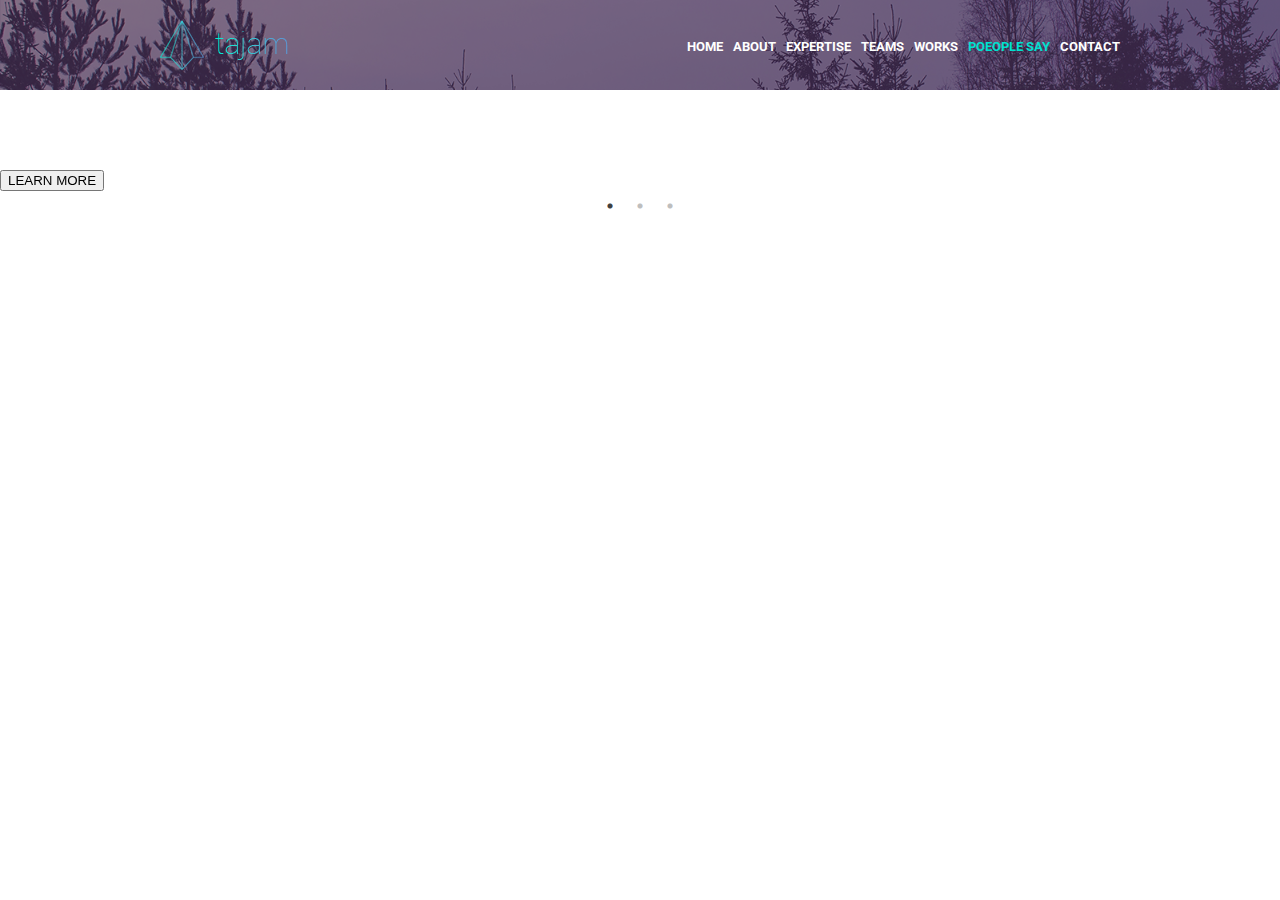
==== index.html @ 7b4bd331 "add stule for navigation" ====
<!DOCTYPE html>
<html lang="en">
<head>
    <meta charset="UTF-8">
    <title>Tajam</title>

    <link rel="stylesheet" href="slick/slick-theme.css">
    <link rel="stylesheet" href="slick/slick.css">
    <link rel="stylesheet" href="jquery-nice-select-1.1.0/css/nice-select.css">
    <link rel="stylesheet" href="Vertical-Horizontal-Tabs-jQuery-jQuery-Tabs/dist/jquery.tabs.css">
    <link rel="stylesheet" href="css/reset.css">
    <link rel="stylesheet" href="css/style.css">
</head>
<body>
<div class="main-wrapper">
    <div class="main">
        <header class="header th">
            <div class="header-top">
                <div class="container clearfix">
                    <a href="index.html" class="logo"><img src="img/2-logo.png" alt=""></a>
                    <ul class="nav-items">
                        <li><a class="nav-items__link " href="index.html">home</a></li>
                        <li><a class="nav-items__link" href="#about">about</a></li>
                        <li><a class="nav-items__link" href="#">expertise</a></li>
                        <li><a class="nav-items__link" href="#">teams</a></li>
                        <li><a class="nav-items__link" href="#">works</a></li>
                        <li><a class="nav-items__link active" href="#">poeople say</a></li>
                        <li><a class="nav-items__link" href="#">contact</a></li>
                    </ul>
                </div>
            </div>
        </header>
        <div class="slider-wrapper ">
            <div class="slider">
                <div class="slider-item">
                    <div class="slider-item__title-h1"><h1>We Are Awesome Creative Agency</h1></div>
                    <div class="slider-item__content"><p>This is Photoshop's version of Lorem Ipsum. Proin
                        gravida
                        nibh
                        vel velit auctor aliquet. Aenean
                        sollicitudin, lorem quis bibendum auctor, nisi elit consequat ipsum, nec sagittis sem
                        nibh
                        id
                        elit.
                        Duis sed odio sit amet nibh vulputate cursus a sit amet mauris. Morbi accumsan ipsum
                        velit.</p>
                    </div>
                    <div class="slider-item__button">
                        <button class="button-cta">LEARN MORE</button>
                    </div>
                </div>
                <div class="slider-item">
                    <div class="slider-item__title-h1"><h1>We Are Awesome Creative Agency</h1></div>
                    <div class="slider-item__content"><p>This is Photoshop's version of Lorem Ipsum. Proin
                        gravida
                        nibh
                        vel velit auctor aliquet. Aenean
                        sollicitudin, lorem quis bibendum auctor, nisi elit consequat ipsum, nec sagittis sem
                        nibh
                        id
                        elit.
                        Duis sed odio sit amet nibh vulputate cursus a sit amet mauris. Morbi accumsan ipsum
                        velit.</p>
                    </div>
                    <div class="slider-item__button">
                        <button class="button-cta">LEARN MORE</button>
                    </div>
                </div>
                <div class="slider-item">
                    <div class="slider-item__title-h1"><h1>We Are Awesome Creative Agency</h1></div>
                    <div class="slider-item__content"><p>This is Photoshop's version of Lorem Ipsum. Proin
                        gravida
                        nibh vel velit auctor aliquet. Aenean
                        sollicitudin, lorem quis bibendum auctor, nisi elit consequat ipsum, nec sagittis sem
                        nibh
                        id
                        elit.
                        Duis sed odio sit amet nibh vulputate cursus a sit amet mauris. Morbi accumsan ipsum
                        velit.</p>
                    </div>
                    <div class="slider-item__button">
                        <button class="button-cta">LEARN MORE</button>
                    </div>
                </div>
            </div>
        </div>
    </div>
</div>
</div>

</div>

</body>
<script type="text/javascript" src="js/jquery-3.2.1.min.js"></script>
<script type="text/javascript" src="slick/slick.min.js"></script>
<script type="text/javascript" src="jquery-nice-select-1.1.0/js/jquery.nice-select.js"></script>
<script type="text/javascript" src="Vertical-Horizontal-Tabs-jQuery-jQuery-Tabs/dist/jquery.tabs.min.js"></script>
<script type="text/javascript" src="js/script.js"></script>
</html>
---- jquery-nice-select-1.1.0/css/nice-select.css ----
.nice-select {
  -webkit-tap-highlight-color: transparent;
  background-color: #fff;
  border-radius: 5px;
  border: solid 1px #e8e8e8;
  box-sizing: border-box;
  clear: both;
  cursor: pointer;
  display: block;
  float: left;
  font-family: inherit;
  font-size: 14px;
  font-weight: normal;
  height: 42px;
  line-height: 40px;
  outline: none;
  padding-left: 18px;
  padding-right: 30px;
  position: relative;
  text-align: left !important;
  -webkit-transition: all 0.2s ease-in-out;
  transition: all 0.2s ease-in-out;
  -webkit-user-select: none;
     -moz-user-select: none;
      -ms-user-select: none;
          user-select: none;
  white-space: nowrap;
  width: auto; }
  .nice-select:hover {
    border-color: #dbdbdb; }
  .nice-select:active, .nice-select.open, .nice-select:focus {
    border-color: #999; }
  .nice-select:after {
    border-bottom: 2px solid #999;
    border-right: 2px solid #999;
    content: '';
    display: block;
    height: 5px;
    margin-top: -4px;
    pointer-events: none;
    position: absolute;
    right: 12px;
    top: 50%;
    -webkit-transform-origin: 66% 66%;
        -ms-transform-origin: 66% 66%;
            transform-origin: 66% 66%;
    -webkit-transform: rotate(45deg);
        -ms-transform: rotate(45deg);
            transform: rotate(45deg);
    -webkit-transition: all 0.15s ease-in-out;
    transition: all 0.15s ease-in-out;
    width: 5px; }
  .nice-select.open:after {
    -webkit-transform: rotate(-135deg);
        -ms-transform: rotate(-135deg);
            transform: rotate(-135deg); }
  .nice-select.open .list {
    opacity: 1;
    pointer-events: auto;
    -webkit-transform: scale(1) translateY(0);
        -ms-transform: scale(1) translateY(0);
            transform: scale(1) translateY(0); }
  .nice-select.disabled {
    border-color: #ededed;
    color: #999;
    pointer-events: none; }
    .nice-select.disabled:after {
      border-color: #cccccc; }
  .nice-select.wide {
    width: 100%; }
    .nice-select.wide .list {
      left: 0 !important;
      right: 0 !important; }
  .nice-select.right {
    float: right; }
    .nice-select.right .list {
      left: auto;
      right: 0; }
  .nice-select.small {
    font-size: 12px;
    height: 36px;
    line-height: 34px; }
    .nice-select.small:after {
      height: 4px;
      width: 4px; }
    .nice-select.small .option {
      line-height: 34px;
      min-height: 34px; }
  .nice-select .list {
    background-color: #fff;
    border-radius: 5px;
    box-shadow: 0 0 0 1px rgba(68, 68, 68, 0.11);
    box-sizing: border-box;
    margin-top: 4px;
    opacity: 0;
    overflow: hidden;
    padding: 0;
    pointer-events: none;
    position: absolute;
    top: 100%;
    left: 0;
    -webkit-transform-origin: 50% 0;
        -ms-transform-origin: 50% 0;
            transform-origin: 50% 0;
    -webkit-transform: scale(0.75) translateY(-21px);
        -ms-transform: scale(0.75) translateY(-21px);
            transform: scale(0.75) translateY(-21px);
    -webkit-transition: all 0.2s cubic-bezier(0.5, 0, 0, 1.25), opacity 0.15s ease-out;
    transition: all 0.2s cubic-bezier(0.5, 0, 0, 1.25), opacity 0.15s ease-out;
    z-index: 9; }
    .nice-select .list:hover .option:not(:hover) {
      background-color: transparent !important; }
  .nice-select .option {
    cursor: pointer;
    font-weight: 400;
    line-height: 40px;
    list-style: none;
    min-height: 40px;
    outline: none;
    padding-left: 18px;
    padding-right: 29px;
    text-align: left;
    -webkit-transition: all 0.2s;
    transition: all 0.2s; }
    .nice-select .option:hover, .nice-select .option.focus, .nice-select .option.selected.focus {
      background-color: #f6f6f6; }
    .nice-select .option.selected {
      font-weight: bold; }
    .nice-select .option.disabled {
      background-color: transparent;
      color: #999;
      cursor: default; }

.no-csspointerevents .nice-select .list {
  display: none; }

.no-csspointerevents .nice-select.open .list {
  display: block; }
---- css/style.css ----
@import url('https://fonts.googleapis.com/css?family=Hammersmith+One|Playfair+Display:400,700|Roboto');
@import url('https://fonts.googleapis.com/css?family=Roboto:400,700');

/*


    font-family: 'Playfair Display', serif;

    font-family: 'Hammersmith One', sans-serif;

    font-family: 'Roboto', sans-serif;



*/
body {
    margin: 0;
}

*, ::after, ::before {
    box-sizing: border-box;
}

.clearfix:after {
    visibility: hidden;
    display: block;
    font-size: 0;
    content: " ";
    clear: both;
    height: 0;
}

.container {
    max-width: 960px;
    margin: 0 auto;
}

.header {
    position: relative;
    background: url('../img/banner.png') no-repeat center;
    background-size: cover;
}

.header:before {
    /*  content: '';
      position: absolute;
      top: 0;
      right: 0;
      bottom: 0;
      left: 0;
      background: rgba(58, 33, 81, 0.58);*/
}

.header-top {
    padding: 20px 0;
    background: rgba(58, 33, 81, 0.58);

}

.logo img {
    float: left;

}

.nav-items {
    float: right;
    font-size: 0;
    padding-top: 20px;
}

.nav-items li {
    display: inline-block;
    font-size: 13px;

}

.nav-items li .nav-items__link {
    display: block;
    padding: 0 10px 0 10px;
    color: #ffffff;
    font-family: 'Roboto', sans-serif;
    font-weight: 700;
    text-transform: uppercase;
    text-decoration: none;
    cursor: pointer;
}

.nav-items li a:hover,
.nav-items li a.active {
    color: #00e0d0;
}

li a.nav-items__link:last-child {
    padding: 0 0 0 10px;
}

.slider-item__content {
    color: #ffffff;
    font-family: 'Roboto', sans-serif;
    font-size: 14px;
    font-weight: 300;
    line-height: 24px;
}

.slider-item__title-h1 {
    color: #ffffff;
    font-family: 'Playfair Display', serif;
    font-size: 32px;
    font-weight: 400;
}

/*.plus{
    position: absolute;
    display: block;
    top: 50%;
    left: 50%;
    transform: translate(-50%, -50%);
    width: 32px;
    height: 32px;
}
.plus:after{
    content: '';
    height: 2px;
    background: red;
    width: 32px;
    top: 50%;
    position: absolute;
    transform: translateY(-50%);

}
.plus:before{
    content: '';
    width: 32px;
    height: 2px;
    background: red;
    position: absolute;
    top: 50%;
    transform: translateY(-50%) rotate(90deg);
}*/
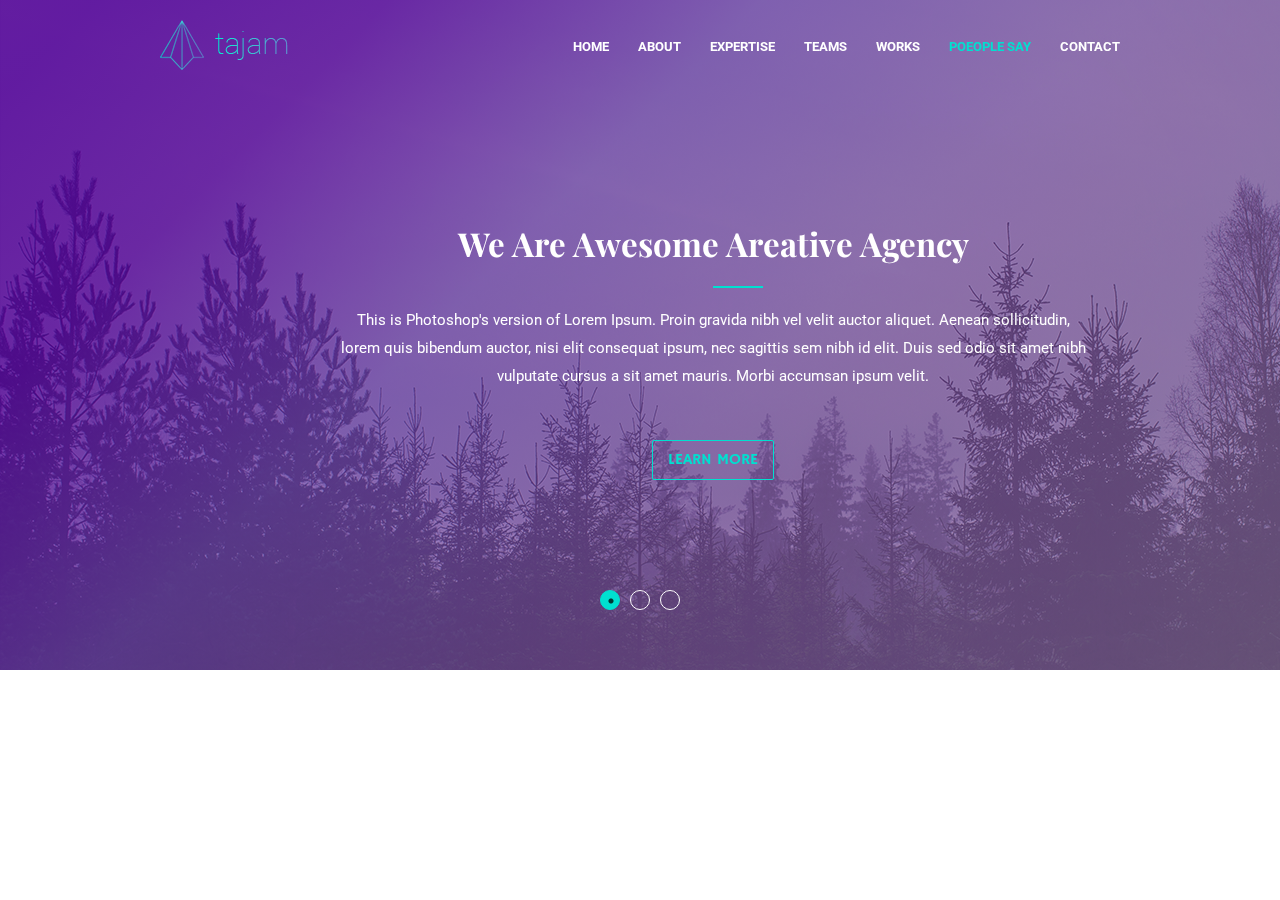
==== commit e6639923: "add slick slider" ====
--- a/index.html
+++ b/index.html
@@ -14,72 +14,85 @@
 <body>
 <div class="main-wrapper">
     <div class="main">
-        <header class="header th">
-            <div class="header-top">
-                <div class="container clearfix">
-                    <a href="index.html" class="logo"><img src="img/2-logo.png" alt=""></a>
-                    <ul class="nav-items">
-                        <li><a class="nav-items__link " href="index.html">home</a></li>
-                        <li><a class="nav-items__link" href="#about">about</a></li>
-                        <li><a class="nav-items__link" href="#">expertise</a></li>
-                        <li><a class="nav-items__link" href="#">teams</a></li>
-                        <li><a class="nav-items__link" href="#">works</a></li>
-                        <li><a class="nav-items__link active" href="#">poeople say</a></li>
-                        <li><a class="nav-items__link" href="#">contact</a></li>
-                    </ul>
+        <header class="header">
+            <div class="header-top_wrapper">
+                <div class="header-top">
+                    <div class="container clearfix">
+                        <a href="index.html" class="logo"><img src="img/2-logo.png" alt=""></a>
+                        <ul class="nav-items">
+                            <li><a class="nav-items__link " href="index.html">home</a></li>
+                            <li><a class="nav-items__link" href="#about">about</a></li>
+                            <li><a class="nav-items__link" href="#">expertise</a></li>
+                            <li><a class="nav-items__link" href="#">teams</a></li>
+                            <li><a class="nav-items__link" href="#">works</a></li>
+                            <li><a class="nav-items__link active" href="#">poeople say</a></li>
+                            <li><a class="nav-items__link" href="#">contact</a></li>
+                        </ul>
+                    </div>
                 </div>
             </div>
         </header>
         <div class="slider-wrapper ">
             <div class="slider">
+
                 <div class="slider-item">
-                    <div class="slider-item__title-h1"><h1>We Are Awesome Creative Agency</h1></div>
-                    <div class="slider-item__content"><p>This is Photoshop's version of Lorem Ipsum. Proin
-                        gravida
-                        nibh
-                        vel velit auctor aliquet. Aenean
-                        sollicitudin, lorem quis bibendum auctor, nisi elit consequat ipsum, nec sagittis sem
-                        nibh
-                        id
-                        elit.
-                        Duis sed odio sit amet nibh vulputate cursus a sit amet mauris. Morbi accumsan ipsum
-                        velit.</p>
-                    </div>
-                    <div class="slider-item__button">
-                        <button class="button-cta">LEARN MORE</button>
+                    <div class="slider-item__img"><img src="img/banner.png" alt=""></div>
+                    <div class="slider-item__wrapper">
+                        <div class="slider-item__title-h1"><h1>we are awesome areative agency</h1></div>
+                        <div class="slider-item__content"><p>This is Photoshop's version of Lorem Ipsum. Proin
+                            gravida
+                            nibh
+                            vel velit auctor aliquet. Aenean
+                            sollicitudin, lorem quis bibendum auctor, nisi elit consequat ipsum, nec sagittis sem
+                            nibh
+                            id
+                            elit.
+                            Duis sed odio sit amet nibh vulputate cursus a sit amet mauris. Morbi accumsan ipsum
+                            velit.</p>
+                        </div>
+                        <div class="slider-item__button">
+                            <button class="button-cta">LEARN MORE</button>
+                        </div>
                     </div>
                 </div>
                 <div class="slider-item">
-                    <div class="slider-item__title-h1"><h1>We Are Awesome Creative Agency</h1></div>
-                    <div class="slider-item__content"><p>This is Photoshop's version of Lorem Ipsum. Proin
-                        gravida
-                        nibh
-                        vel velit auctor aliquet. Aenean
-                        sollicitudin, lorem quis bibendum auctor, nisi elit consequat ipsum, nec sagittis sem
-                        nibh
-                        id
-                        elit.
-                        Duis sed odio sit amet nibh vulputate cursus a sit amet mauris. Morbi accumsan ipsum
-                        velit.</p>
-                    </div>
-                    <div class="slider-item__button">
-                        <button class="button-cta">LEARN MORE</button>
+                    <div class="slider-item__img"><img src="img/banner.png" alt=""></div>
+                    <div class="slider-item__wrapper">
+                        <div class="slider-item__title-h1"><h1>We Are Awesome Creative Agency</h1></div>
+                        <div class="slider-item__content"><p>This is Photoshop's version of Lorem Ipsum. Proin
+                            gravida
+                            nibh
+                            vel velit auctor aliquet. Aenean
+                            sollicitudin, lorem quis bibendum auctor, nisi elit consequat ipsum, nec sagittis sem
+                            nibh
+                            id
+                            elit.
+                            Duis sed odio sit amet nibh vulputate cursus a sit amet mauris. Morbi accumsan ipsum
+                            velit.</p>
+                        </div>
+                        <div class="slider-item__button">
+                            <button class="button-cta">LEARN MORE</button>
+                        </div>
                     </div>
                 </div>
                 <div class="slider-item">
-                    <div class="slider-item__title-h1"><h1>We Are Awesome Creative Agency</h1></div>
-                    <div class="slider-item__content"><p>This is Photoshop's version of Lorem Ipsum. Proin
-                        gravida
-                        nibh vel velit auctor aliquet. Aenean
-                        sollicitudin, lorem quis bibendum auctor, nisi elit consequat ipsum, nec sagittis sem
-                        nibh
-                        id
-                        elit.
-                        Duis sed odio sit amet nibh vulputate cursus a sit amet mauris. Morbi accumsan ipsum
-                        velit.</p>
-                    </div>
-                    <div class="slider-item__button">
-                        <button class="button-cta">LEARN MORE</button>
+                    <div class="slider-item__img"><img src="img/banner.png" alt=""></div>
+                    <div class="slider-item__wrapper">
+                        <div class="slider-item__title-h1"><h1>We Are Awesome Creative Agency</h1></div>
+                        <div class="slider-item__content"><p>This is Photoshop's version of Lorem Ipsum. Proin
+                            gravida
+                            nibh
+                            vel velit auctor aliquet. Aenean
+                            sollicitudin, lorem quis bibendum auctor, nisi elit consequat ipsum, nec sagittis sem
+                            nibh
+                            id
+                            elit.
+                            Duis sed odio sit amet nibh vulputate cursus a sit amet mauris. Morbi accumsan ipsum
+                            velit.</p>
+                        </div>
+                        <div class="slider-item__button">
+                            <button class="button-cta">LEARN MORE</button>
+                        </div>
                     </div>
                 </div>
             </div>
--- a/css/style.css
+++ b/css/style.css
@@ -1,5 +1,6 @@
 @import url('https://fonts.googleapis.com/css?family=Hammersmith+One|Playfair+Display:400,700|Roboto');
 @import url('https://fonts.googleapis.com/css?family=Roboto:400,700');
+@import url('https://fonts.googleapis.com/css?family=Roboto:400,500,700&subset=cyrillic,cyrillic-ext,latin-ext');
 
 /*
 
@@ -36,9 +37,7 @@
 }
 
 .header {
-    position: relative;
-    background: url('../img/banner.png') no-repeat center;
-    background-size: cover;
+
 }
 
 .header:before {
@@ -51,9 +50,20 @@
       background: rgba(58, 33, 81, 0.58);*/
 }
 
+.header-top_wrapper {
+    position: relative;
+
+}
+
 .header-top {
     padding: 20px 0;
-    background: rgba(58, 33, 81, 0.58);
+    background: rgba(58, 33, 81, 0);
+    position: absolute;
+    top: 0;
+    right: 0;
+
+    left: 0;
+    z-index: 10;
 
 }
 
@@ -71,16 +81,16 @@
 .nav-items li {
     display: inline-block;
     font-size: 13px;
+    text-transform: uppercase;
 
 }
 
 .nav-items li .nav-items__link {
     display: block;
-    padding: 0 10px 0 10px;
+    padding: 0 10px 0 19px;
     color: #ffffff;
     font-family: 'Roboto', sans-serif;
     font-weight: 700;
-    text-transform: uppercase;
     text-decoration: none;
     cursor: pointer;
 }
@@ -90,23 +100,127 @@
     color: #00e0d0;
 }
 
-li a.nav-items__link:last-child {
-    padding: 0 0 0 10px;
-}
-
-.slider-item__content {
+.nav-items li:last-child a {
+    /*  padding: 0 0 0 10px;*/
+    padding-right: 0;
+}
+
+/*SLIDER*/
+.slider-item {
+    position: relative;
+}
+
+.slider-item__wrapper {
+    text-align: center;
+    position: absolute;
+    width: 796px;
+    /* height: 300px; */
+    top: 30%;
+    margin-left: 315px;
+    z-index: 15;
+
+}
+
+.slider-item__img {
+}
+
+.slider-item__img:before {
+    content: '';
+    position: absolute;
+    top: 0;
+    right: 0;
+    left: 0;
+    bottom: 0;
+    z-index: 10;
+    background: linear-gradient(135deg, rgba(83, 6, 155, 0.9) 0%, rgba(83, 6, 155, 0.9) 5%, rgba(83, 6, 155, 0.83) 20%, rgba(100, 59, 165, 0.74) 39%, rgba(111, 69, 158, 0.65) 58%, rgba(115, 73, 155, 0.65) 65%, rgba(128, 99, 155, 0.65) 100%);
+}
+.slider-item__content{
+    padding-bottom:50px;
+}
+.slider-item__content p {
     color: #ffffff;
-    font-family: 'Roboto', sans-serif;
-    font-size: 14px;
-    font-weight: 300;
-    line-height: 24px;
+    font-family: Roboto;
+    font-size: 15px;
+    font-weight: 400;
+    line-height: 28px;
+    display: inline-block;
+    padding: 0 25px;
 }
 
 .slider-item__title-h1 {
+    position: relative;
     color: #ffffff;
-    font-family: 'Playfair Display', serif;
-    font-size: 32px;
+    font-family: 'Playfair Display', sans-serif;
+    font-size: 33px;
+    font-weight: 700;
+    line-height: 85px;
+    padding-bottom: 20px;
+    text-transform: capitalize;
+}
+
+.slider-item__title-h1:after {
+    content: '';
+    position: absolute;
+    height: 2px;
+    background: #00e0d0;
+    width: 50px;
+}
+
+.button-cta{
+    color: #00e0d0;
+    font-family: 'Hammersmith One', sans-serif;
+    font-size: 16px;
     font-weight: 400;
+    text-transform: uppercase;
+    padding: 9px 15px;
+    background: none;
+    border: 1px solid #00e0d0;
+    border-radius: 2px;
+}
+.slick-dots{
+    bottom: 60px;
+}
+.slick-dots li{
+    border: 1px solid white;
+    background: transparent;
+    border-radius: 50%;
+
+}
+.slick-dots .slick-active{
+    border: 1px solid #00e0d0;
+    background: #00e0d0;
+
+
+}
+.slick-dots .slick-active:before{
+    color: transparent;
+
+
+}
+
+.slick-dots li button{
+
+
+}.slick-dots li button:before {
+     font-family: 'slick';
+     font-size: 6px;
+     line-height: 20px;
+     position: absolute;
+     top: 0;
+     left: 0;
+     width: 20px;
+     height: 20px;
+     content: '•';
+     text-align: center;
+     opacity: .25;
+     color: transparent;
+     -webkit-font-smoothing: antialiased;
+     -moz-osx-font-smoothing: grayscale;
+ }
+
+.slider-dots{
+/*    background: #00e0d0;
+    border:2px solid #00e0d0;*/
 }
 
 /*.plus{
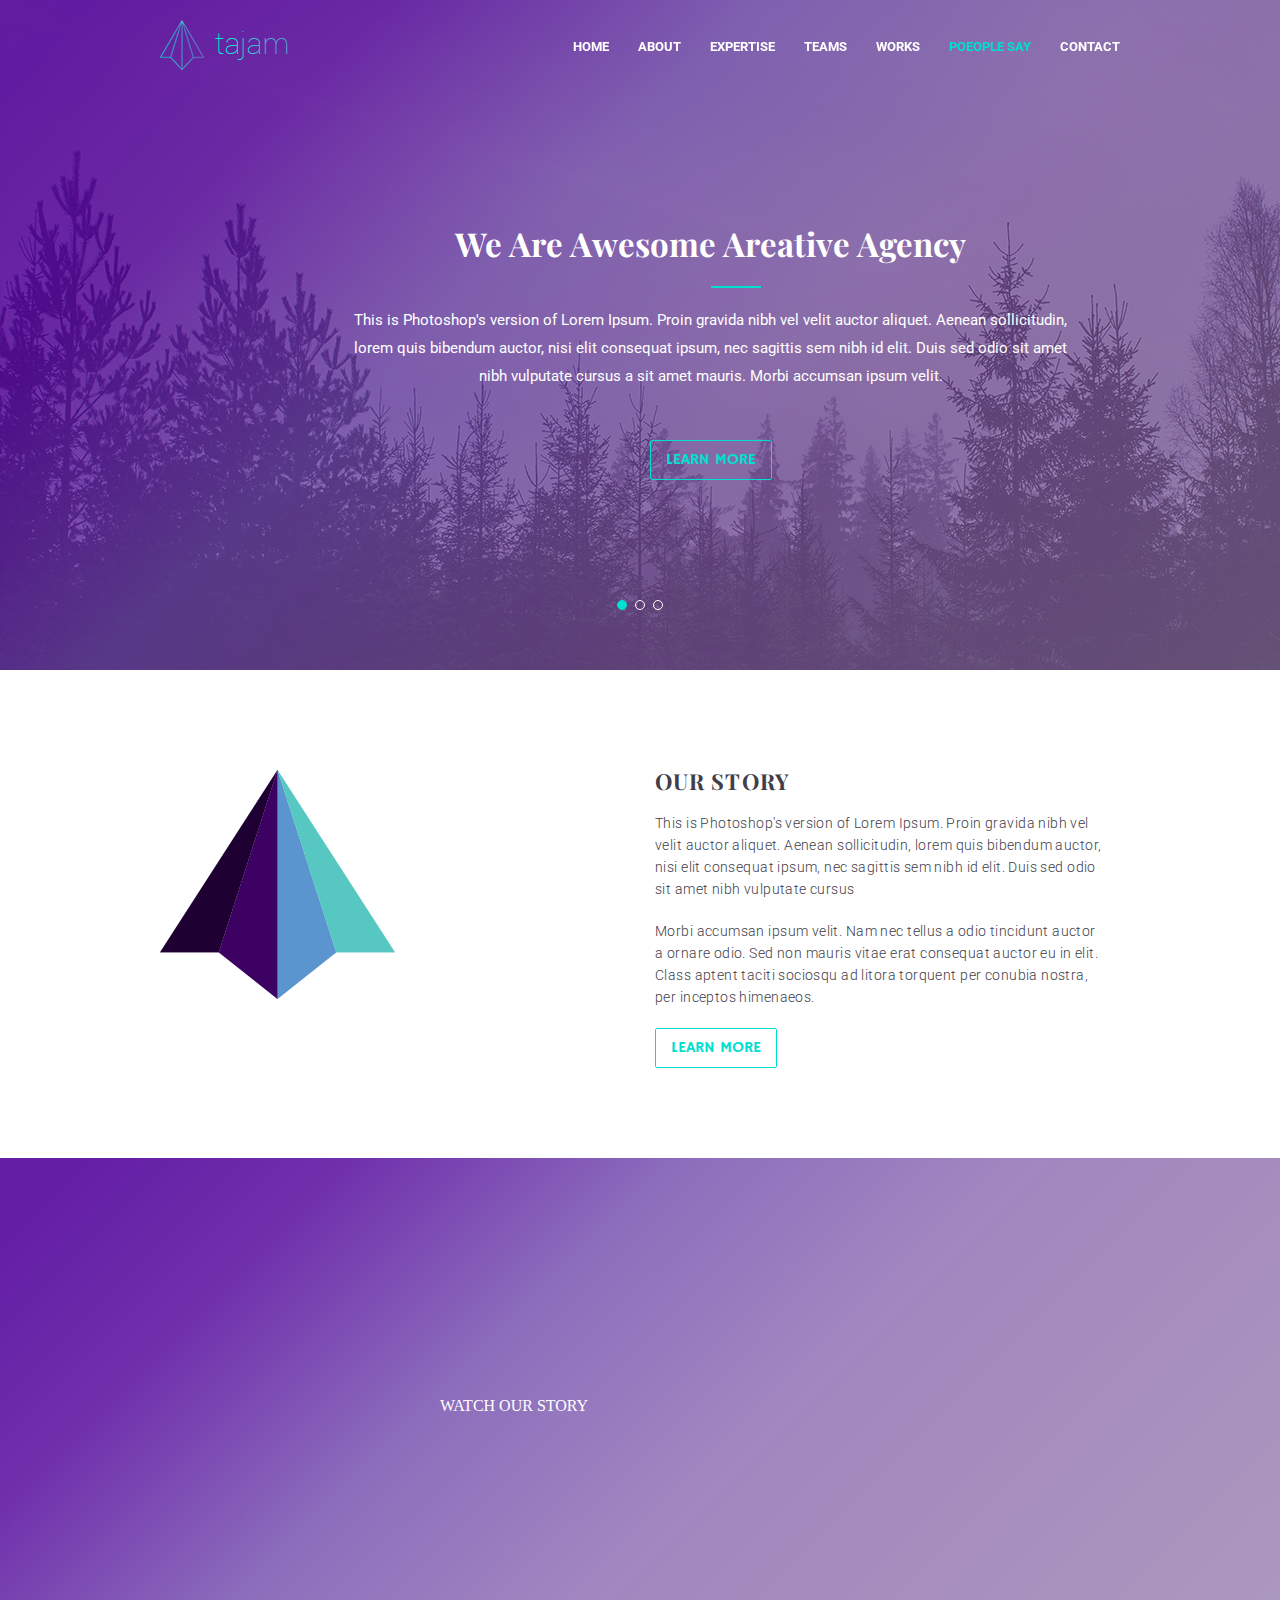
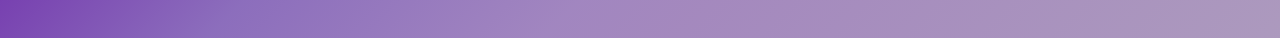
==== commit 00f0fb77: "change width 785 from .slider-item__wrapper" ====
--- a/index.html
+++ b/index.html
@@ -19,7 +19,7 @@
                 <div class="header-top">
                     <div class="container clearfix">
                         <a href="index.html" class="logo"><img src="img/2-logo.png" alt=""></a>
-                        <ul class="nav-items">
+                        <ul class="nav-items navbar-collapse">
                             <li><a class="nav-items__link " href="index.html">home</a></li>
                             <li><a class="nav-items__link" href="#about">about</a></li>
                             <li><a class="nav-items__link" href="#">expertise</a></li>
@@ -28,6 +28,13 @@
                             <li><a class="nav-items__link active" href="#">poeople say</a></li>
                             <li><a class="nav-items__link" href="#">contact</a></li>
                         </ul>
+                        <div class="toogle">
+                            <button class="button-toogle">
+                                <div class="line"></div>
+                                <div class="line"></div>
+                                <div class="line"></div>
+                            </button>
+                        </div>
                     </div>
                 </div>
             </div>
@@ -97,16 +104,49 @@
                 </div>
             </div>
         </div>
+        <div id="about" class="about">
+            <div class="container">
+                <div class="wrapper-section clearfix">
+                    <section class="section-img">
+                        <div><img src="img/logo.png" alt=""></div>
+                    </section>
+                    <section class="section-info">
+                        <div class="section-info__title">our story</div>
+                        <div class="section-info__presentation">
+                            <p>This is Photoshop's version of Lorem Ipsum. Proin gravida nibh vel velit auctor aliquet.
+                                Aenean sollicitudin, lorem quis bibendum auctor, nisi elit consequat ipsum, nec sagittis
+                                sem nibh id elit. Duis sed odio sit amet nibh vulputate cursus</p>
+                            <p>Morbi accumsan ipsum velit. Nam nec tellus a odio tincidunt auctor a ornare odio. Sed non
+                                mauris vitae erat consequat auctor eu in elit. Class aptent taciti sociosqu ad litora
+                                torquent per conubia nostra, per inceptos himenaeos.</p>
+                        </div>
+                        <div class="section-info__button">
+                            <button class="button-cta">LEARN MORE</button>
+                        </div>
+
+                    </section>
+
+
+                </div>
+            </div>
+        </div>
+        <div class="our-story" id="our-story">
+            <iframe width="100%" height="480" src="https://www.youtube.com/embed/FQ_ekNXhyQs" frameborder="0"
+                    gesture="media" allow="encrypted-media" allowfullscreen></iframe>
+            <div class="inner">
+                <div class="icon icon-play">
+                    <i class="fa fa-play-circle-o" aria-hidden="true"></i>
+                </div>
+                <div class="info">WATCH OUR STORY</div>
+            </div>
+        </div>
     </div>
 </div>
-</div>
-
-</div>
-
-</body>
 <script type="text/javascript" src="js/jquery-3.2.1.min.js"></script>
 <script type="text/javascript" src="slick/slick.min.js"></script>
 <script type="text/javascript" src="jquery-nice-select-1.1.0/js/jquery.nice-select.js"></script>
 <script type="text/javascript" src="Vertical-Horizontal-Tabs-jQuery-jQuery-Tabs/dist/jquery.tabs.min.js"></script>
 <script type="text/javascript" src="js/script.js"></script>
+</body>
+
 </html>
--- a/css/style.css
+++ b/css/style.css
@@ -113,10 +113,10 @@
 .slider-item__wrapper {
     text-align: center;
     position: absolute;
-    width: 796px;
+    width: 785px;
     /* height: 300px; */
     top: 30%;
-    margin-left: 315px;
+    margin-left: 318px;
     z-index: 15;
 
 }
@@ -197,25 +197,40 @@
 
 
 }
-
-.slick-dots li button{
+.slick-dots li{
+    width: 10px;
+    height: 10px;
+    margin: 0 4px;
+}
+.slick-dots li button {
+/*    font-size: 0;
+    line-height: 0;
+    display: block;*/
+  /*  width: 19px;
+    height: 20px;*/
+    width: 6px;
+    height: 11px;
+    padding: 3px;
+   /* outline: none;*/
+    /* background: transparent; */
+}
+.slick-dots li.slick-active button{
 
 
 }.slick-dots li button:before {
-     font-family: 'slick';
+/*     font-family: 'slick';
      font-size: 6px;
      line-height: 20px;
      position: absolute;
      top: 0;
-     left: 0;
-     width: 20px;
-     height: 20px;
-     content: '•';
-     text-align: center;
+     left: 0;*/
+     width: 10px;
+     height: 10px;
+     content: '';
+  /*   text-align: center;
      opacity: .25;
-     color: transparent;
-     -webkit-font-smoothing: antialiased;
-     -moz-osx-font-smoothing: grayscale;
+     color: transparent;*/
+
  }
 
 .slider-dots{
@@ -251,3 +266,125 @@
     top: 50%;
     transform: translateY(-50%) rotate(90deg);
 }*/
+
+
+.toogle{
+    display: none;
+
+
+
+}
+button.button-toogle {
+    position: relative;
+    float: right;
+    padding: 9px 10px;
+    margin-top: 8px;
+    margin-right: 15px;
+    margin-bottom: 8px;
+    background-color: transparent;
+    background-image: none;
+    border: 1px solid transparent;
+    border-radius: 4px;
+}
+.line {
+    height: 0px;
+    border: 1.5px solid #fff;
+    width: 22px;
+    display: block;
+    position: absolute;
+    transition: all 300ms cubic-bezier(.61, .01, .42, 1);
+    background: #fff;
+}
+.line:nth-child(1) {
+    top: 0px;
+}
+
+.line:nth-child(2) {
+    top: 8px;
+}
+
+.line:nth-child(3) {
+    top: 16px;
+}
+@media (max-width: 780px) {
+    .toogle{
+        display: block;
+        width: 26%;
+        float: right;
+    }
+    .nav-items{
+        display: none;
+    }
+}
+
+/*SECTION ABOUT*/
+.about{
+    padding: 70px 0;
+}
+.section-img{
+    float: left;
+    width: 50%;
+}
+.section-img img{
+    display: block;
+}
+.section-info{
+    float: right;
+    width: 50%;
+}
+.section-info__title{
+    padding: 0 15px 20px;
+    color: #413d4b;
+    font-family: "Playfair Display";
+    font-size: 22px;
+    font-weight: 700;
+    text-transform: uppercase;
+    /* Text style for "O, UR STOR" */
+    letter-spacing: 1.1px;
+}
+.section-info__presentation p{
+    padding: 0 15px 20px;
+    color: #413d4b;
+    font-family: 'Roboto', sans-serif;
+    font-size: 14px;
+    font-weight: 300;
+    line-height: 22px;
+    letter-spacing: 0.42px;
+}
+.section-info__button{
+    padding: 0 15px 20px;
+}
+/*SECTION OUR-STORY*/
+.our-story{
+    position: relative;
+    width: 100%;
+    height: 480px;
+}
+.our-story:before{
+    content: '';
+    position: absolute;
+    top:0;
+    left: 0;
+    right: 0;
+    bottom: 0;
+    background: linear-gradient(135deg, rgba(83, 6, 155, 0.9) 0%, rgba(83, 6, 155, 0.9) 5%, rgba(83, 6, 155, 0.83) 20%, rgba(100, 59, 165, 0.74) 39%, rgba(111, 69, 158, 0.65) 58%, rgba(115, 73, 155, 0.65) 65%, rgba(128, 99, 155, 0.65) 100%);
+    z-index: 30;
+
+}
+.inner{
+    position: absolute;
+    content: '';
+    top: 50%;
+    margin-left: 440px;
+    color: #fff;
+    z-index: 35;
+
+}
+.icon-play i{
+    position: absolute;
+    color: #ffffff;
+    width: 50px;
+    height: 50px;
+    z-index: 36;
+}
+
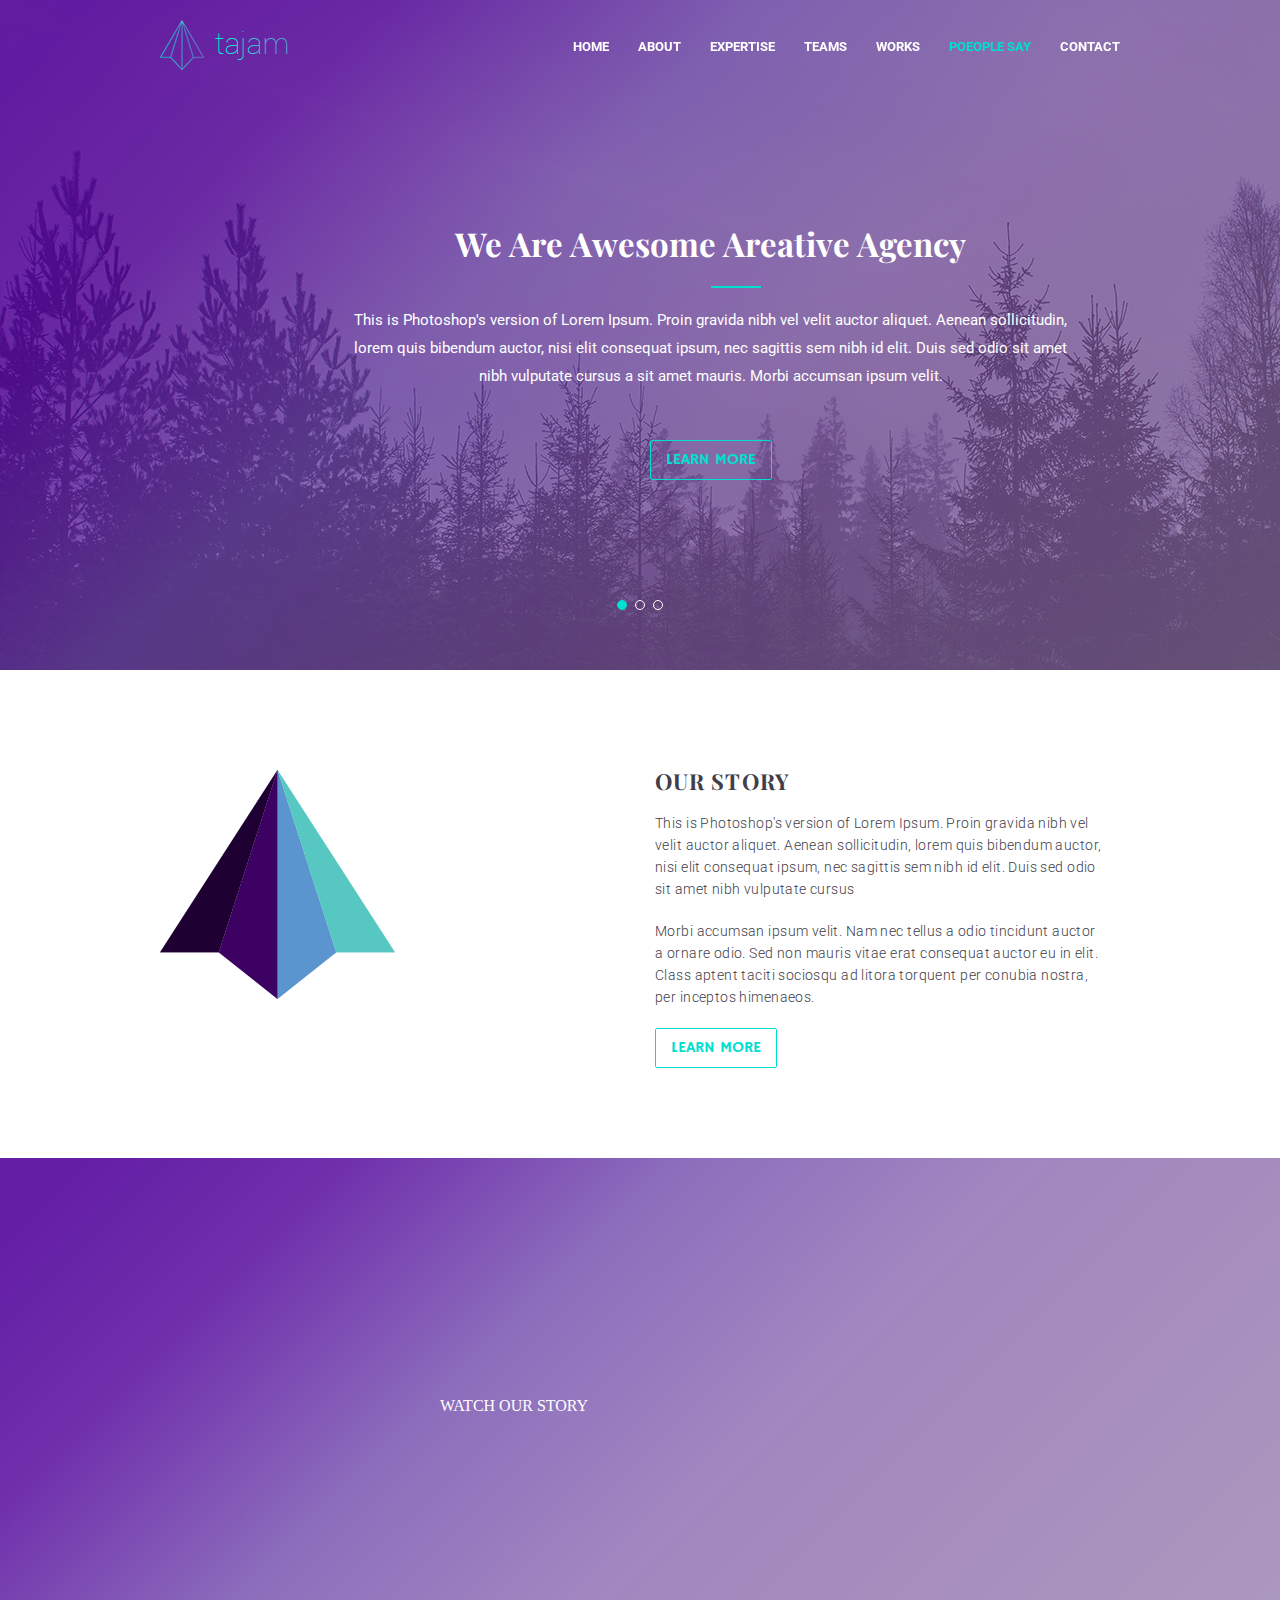
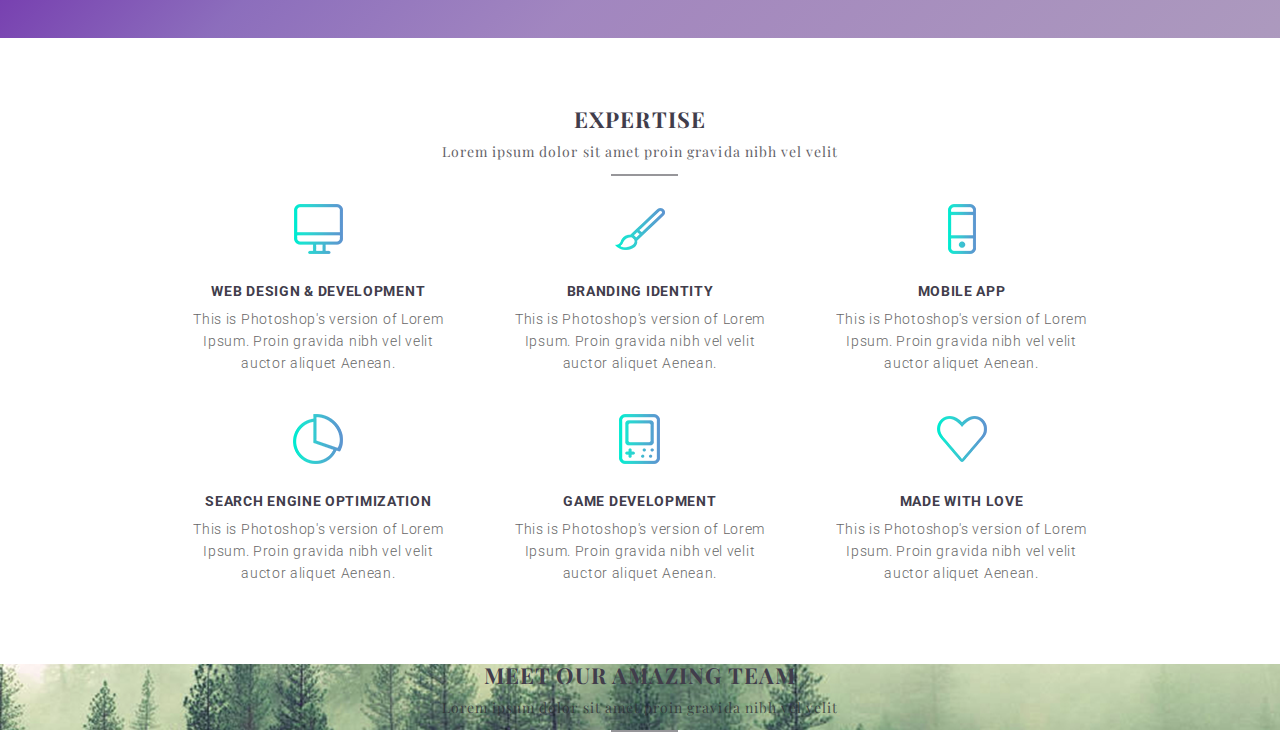
==== commit 2cd8bdf1: "create block TEAM" ====
--- a/index.html
+++ b/index.html
@@ -137,7 +137,85 @@
                 <div class="icon icon-play">
                     <i class="fa fa-play-circle-o" aria-hidden="true"></i>
                 </div>
-                <div class="info">WATCH OUR STORY</div>
+                <div class="info info-center">WATCH OUR STORY</div>
+            </div>
+        </div>
+        <div class="expertise" id="expertise">
+            <div class="container">
+                <div class="section-title-wrapper">
+                    <div class="section-title"><h2>expertise</h2></div>
+                    <div class="section-title-descr">
+                        <span>Lorem ipsum dolor sit amet proin gravida nibh vel velit</span></div>
+
+                </div>
+                <div class="section-content-wrapper">
+                    <div class="section-content-item">
+                        <div class="item-icon icon-1"></div>
+                        <div class="item-title">
+                            WEB DESIGN & DEVELOPMENT
+                        </div>
+                        <div class="item-descr">This is Photoshop's version of Lorem Ipsum. Proin gravida nibh vel velit
+                            auctor aliquet Aenean.
+                        </div>
+                    </div>
+                    <div class="section-content-item">
+                        <div class="item-icon icon-2"></div>
+                        <div class="item-title">
+                            BRANDING IDENTITY
+                        </div>
+                        <div class="item-descr">This is Photoshop's version of Lorem Ipsum. Proin gravida nibh vel velit
+                            auctor aliquet Aenean.
+                        </div>
+                    </div>
+                    <div class="section-content-item">
+                        <div class="item-icon icon-3"></div>
+                        <div class="item-title">
+                            MOBILE APP
+                        </div>
+                        <div class="item-descr">This is Photoshop's version of Lorem Ipsum. Proin gravida nibh vel velit
+                            auctor aliquet Aenean.
+                        </div>
+                    </div>
+                    <div class="section-content-item">
+                        <div class="item-icon icon-4"></div>
+                        <div class="item-title">
+                            SEARCH ENGINE OPTIMIZATION
+                        </div>
+                        <div class="item-descr">This is Photoshop's version of Lorem Ipsum. Proin gravida nibh vel velit
+                            auctor aliquet Aenean.
+                        </div>
+                    </div>
+                    <div class="section-content-item">
+                        <div class="item-icon icon-5"></div>
+                        <div class="item-title">
+                            GAME DEVELOPMENT
+                        </div>
+                        <div class="item-descr">This is Photoshop's version of Lorem Ipsum. Proin gravida nibh vel velit
+                            auctor aliquet Aenean.
+                        </div>
+                    </div>
+                    <div class="section-content-item">
+                        <div class="item-icon icon-6"></div>
+                        <div class="item-title">
+                            MADE WITH LOVE
+                        </div>
+                        <div class="item-descr">This is Photoshop's version of Lorem Ipsum. Proin gravida nibh vel velit
+                            auctor aliquet Aenean.
+                        </div>
+                    </div>
+                </div>
+
+            </div>
+
+        </div>
+        <div class="team" id="team">
+            <div class="container">
+                <div class="section-title-wrapper">
+                    <div class="section-title"><h2>MEET OUR AMAZING TEAM</h2></div>
+                    <div class="section-title-descr">Lorem ipsum dolor sit amet proin gravida nibh vel velit</div>
+                </div>
+                <div class="section-content-wrapper"></div>
+                <div class="section-bottom-wrapper"></div>
             </div>
         </div>
     </div>
--- a/css/style.css
+++ b/css/style.css
@@ -134,9 +134,11 @@
     z-index: 10;
     background: linear-gradient(135deg, rgba(83, 6, 155, 0.9) 0%, rgba(83, 6, 155, 0.9) 5%, rgba(83, 6, 155, 0.83) 20%, rgba(100, 59, 165, 0.74) 39%, rgba(111, 69, 158, 0.65) 58%, rgba(115, 73, 155, 0.65) 65%, rgba(128, 99, 155, 0.65) 100%);
 }
-.slider-item__content{
-    padding-bottom:50px;
-}
+
+.slider-item__content {
+    padding-bottom: 50px;
+}
+
 .slider-item__content p {
     color: #ffffff;
     font-family: Roboto;
@@ -166,7 +168,7 @@
     width: 50px;
 }
 
-.button-cta{
+.button-cta {
     color: #00e0d0;
     font-family: 'Hammersmith One', sans-serif;
     font-size: 16px;
@@ -177,65 +179,71 @@
     border: 1px solid #00e0d0;
     border-radius: 2px;
 }
-.slick-dots{
+
+.slick-dots {
     bottom: 60px;
 }
-.slick-dots li{
+
+.slick-dots li {
     border: 1px solid white;
     background: transparent;
     border-radius: 50%;
 
 }
-.slick-dots .slick-active{
+
+.slick-dots .slick-active {
     border: 1px solid #00e0d0;
     background: #00e0d0;
 
-
-}
-.slick-dots .slick-active:before{
+}
+
+.slick-dots .slick-active:before {
     color: transparent;
 
-
-}
-.slick-dots li{
+}
+
+.slick-dots li {
     width: 10px;
     height: 10px;
     margin: 0 4px;
 }
+
 .slick-dots li button {
-/*    font-size: 0;
-    line-height: 0;
-    display: block;*/
-  /*  width: 19px;
-    height: 20px;*/
+    /*    font-size: 0;
+        line-height: 0;
+        display: block;*/
+    /*  width: 19px;
+      height: 20px;*/
     width: 6px;
     height: 11px;
     padding: 3px;
-   /* outline: none;*/
+    /* outline: none;*/
     /* background: transparent; */
 }
-.slick-dots li.slick-active button{
-
-
-}.slick-dots li button:before {
-/*     font-family: 'slick';
-     font-size: 6px;
-     line-height: 20px;
-     position: absolute;
-     top: 0;
-     left: 0;*/
-     width: 10px;
-     height: 10px;
-     content: '';
-  /*   text-align: center;
-     opacity: .25;
-     color: transparent;*/
-
- }
-
-.slider-dots{
-/*    background: #00e0d0;
-    border:2px solid #00e0d0;*/
+
+.slick-dots li.slick-active button {
+
+}
+
+.slick-dots li button:before {
+    /*     font-family: 'slick';
+         font-size: 6px;
+         line-height: 20px;
+         position: absolute;
+         top: 0;
+         left: 0;*/
+    width: 10px;
+    height: 10px;
+    content: '';
+    /*   text-align: center;
+       opacity: .25;
+       color: transparent;*/
+
+}
+
+.slider-dots {
+    /*    background: #00e0d0;
+        border:2px solid #00e0d0;*/
 }
 
 /*.plus{
@@ -267,13 +275,11 @@
     transform: translateY(-50%) rotate(90deg);
 }*/
 
-
-.toogle{
+.toogle {
     display: none;
 
-
-
-}
+}
+
 button.button-toogle {
     position: relative;
     float: right;
@@ -286,6 +292,7 @@
     border: 1px solid transparent;
     border-radius: 4px;
 }
+
 .line {
     height: 0px;
     border: 1.5px solid #fff;
@@ -295,6 +302,7 @@
     transition: all 300ms cubic-bezier(.61, .01, .42, 1);
     background: #fff;
 }
+
 .line:nth-child(1) {
     top: 0px;
 }
@@ -306,33 +314,39 @@
 .line:nth-child(3) {
     top: 16px;
 }
+
 @media (max-width: 780px) {
-    .toogle{
+    .toogle {
         display: block;
         width: 26%;
         float: right;
     }
-    .nav-items{
+
+    .nav-items {
         display: none;
     }
 }
 
 /*SECTION ABOUT*/
-.about{
+.about {
     padding: 70px 0;
 }
-.section-img{
+
+.section-img {
     float: left;
     width: 50%;
 }
-.section-img img{
+
+.section-img img {
     display: block;
 }
-.section-info{
+
+.section-info {
     float: right;
     width: 50%;
 }
-.section-info__title{
+
+.section-info__title {
     padding: 0 15px 20px;
     color: #413d4b;
     font-family: "Playfair Display";
@@ -342,7 +356,8 @@
     /* Text style for "O, UR STOR" */
     letter-spacing: 1.1px;
 }
-.section-info__presentation p{
+
+.section-info__presentation p {
     padding: 0 15px 20px;
     color: #413d4b;
     font-family: 'Roboto', sans-serif;
@@ -351,19 +366,22 @@
     line-height: 22px;
     letter-spacing: 0.42px;
 }
-.section-info__button{
+
+.section-info__button {
     padding: 0 15px 20px;
 }
+
 /*SECTION OUR-STORY*/
-.our-story{
+.our-story {
     position: relative;
     width: 100%;
     height: 480px;
 }
-.our-story:before{
-    content: '';
-    position: absolute;
-    top:0;
+
+.our-story:before {
+    content: '';
+    position: absolute;
+    top: 0;
     left: 0;
     right: 0;
     bottom: 0;
@@ -371,7 +389,8 @@
     z-index: 30;
 
 }
-.inner{
+
+.inner {
     position: absolute;
     content: '';
     top: 50%;
@@ -380,7 +399,8 @@
     z-index: 35;
 
 }
-.icon-play i{
+
+.icon-play i {
     position: absolute;
     color: #ffffff;
     width: 50px;
@@ -388,3 +408,139 @@
     z-index: 36;
 }
 
+/*expertise*/
+.expertise {
+    padding-top: 70px;
+    padding-bottom: 70px;
+}
+
+.section-title-descr {
+    opacity: 0.75;
+    color: #2f2d35;
+    font-family: "Playfair Display";
+    font-size: 14px;
+    font-weight: 400;
+    padding-bottom: 15px;
+    letter-spacing: 1.05px;
+}
+
+.section-title-wrapper {
+    text-align: center;
+    position: relative;
+}
+
+.section-title-wrapper:after {
+    content: '';
+    position: absolute;
+    width: 7%;
+    left: 47%;
+    /*right: 45%;*/
+    height: 2px;
+    background: #2f2d35;
+    opacity: 0.5;
+
+}
+
+.section-title h2 {
+    color: #413d4b;
+    font-family: "Playfair Display";
+    font-size: 22px;
+    font-weight: 700;
+    text-transform: uppercase;
+    padding-bottom: 15px;
+    letter-spacing: 1.1px;
+}
+
+.section-content-wrapper {
+    display: flex;
+    justify-content: space-between;
+    flex-wrap: wrap;
+}
+
+.section-content-item {
+    width: 33%;
+    padding: 5px 10px;
+    text-align: center;
+}
+
+.item-title {
+    color: #413d4b;
+    font-family: 'Roboto', sans-serif;
+    font-size: 14px;
+    font-weight: 700;
+    text-transform: uppercase;
+    /* Text style for "W, EB DESI" */
+    letter-spacing: 0.7px;
+    padding: 5px 20px;
+}
+
+.item-icon {
+    width: 32px;
+    height: 32px;
+    margin: 10px auto;
+    padding: 40px;
+}
+
+.item-descr {
+    padding: 5px 10px;
+    opacity: 0.75;
+    color: #333333;
+    font-family: 'Roboto', sans-serif;
+    font-size: 14px;
+    font-weight: 300;
+    line-height: 22px;
+    /* Text style for "T, his is" */
+    letter-spacing: 0.7px;
+}
+
+.icon-1 {
+    background: url("../img/icon.png") no-repeat center;
+
+}
+
+.icon-2 {
+    background: url("../img/icon-2.png") no-repeat center;
+
+}
+
+.icon-3 {
+    background: url("../img/icon-mob.png") no-repeat center;
+
+}
+
+.icon-4 {
+    background: url("../img/icon-circle.png") no-repeat center;
+
+}
+
+.icon-5 {
+    background: url("../img/icon-game.png") no-repeat center;
+
+}
+
+.icon-6 {
+    background: url("../img/icon-hurt.png") no-repeat center;
+
+}
+
+.item-icon:hover {
+    border-radius:50% ;
+    box-shadow: 3px 3px 15px 2px rgba(116,214,194,0.28);
+
+}
+
+/*TEAAM*/
+.team{
+    position: relative;
+
+    background: url("../img/team-bg.png")no-repeat center;
+
+   /* background-attachment: fixed;*/
+}
+.team:before{
+
+}
+
+
+
+
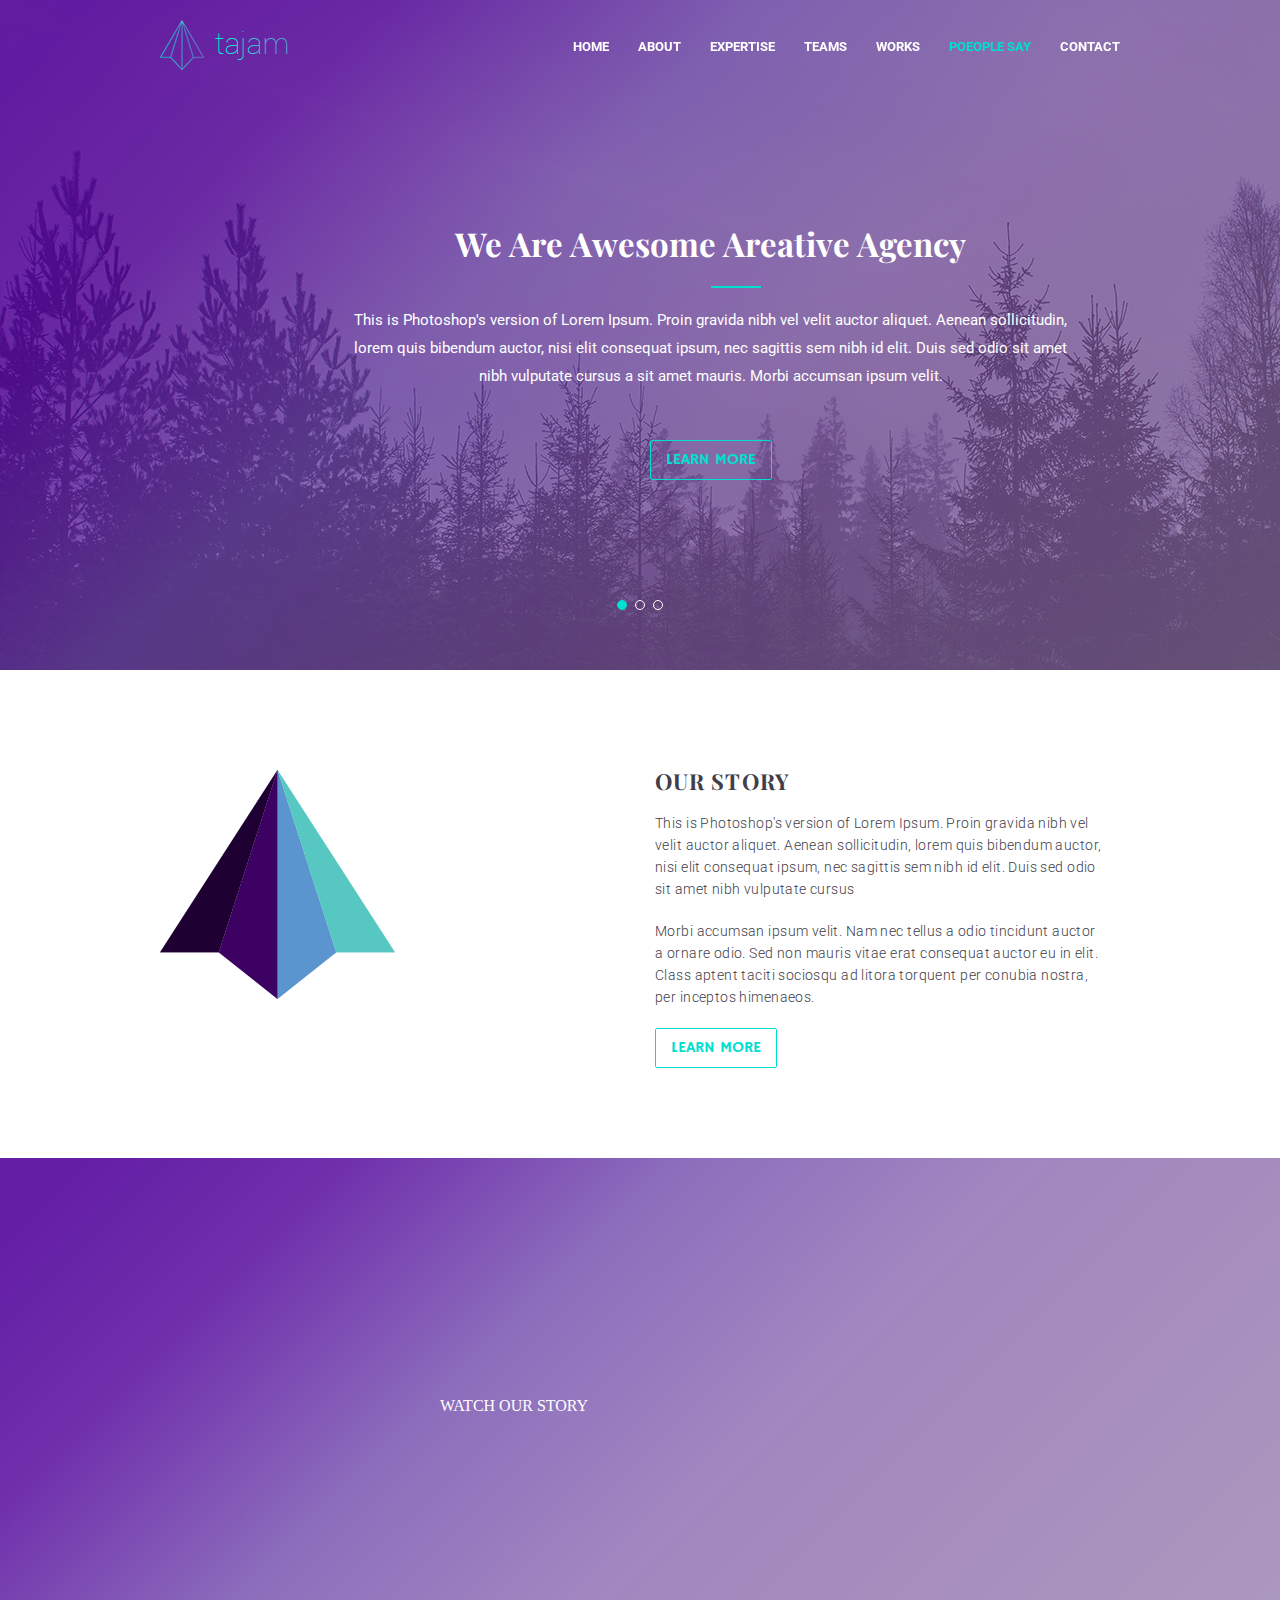
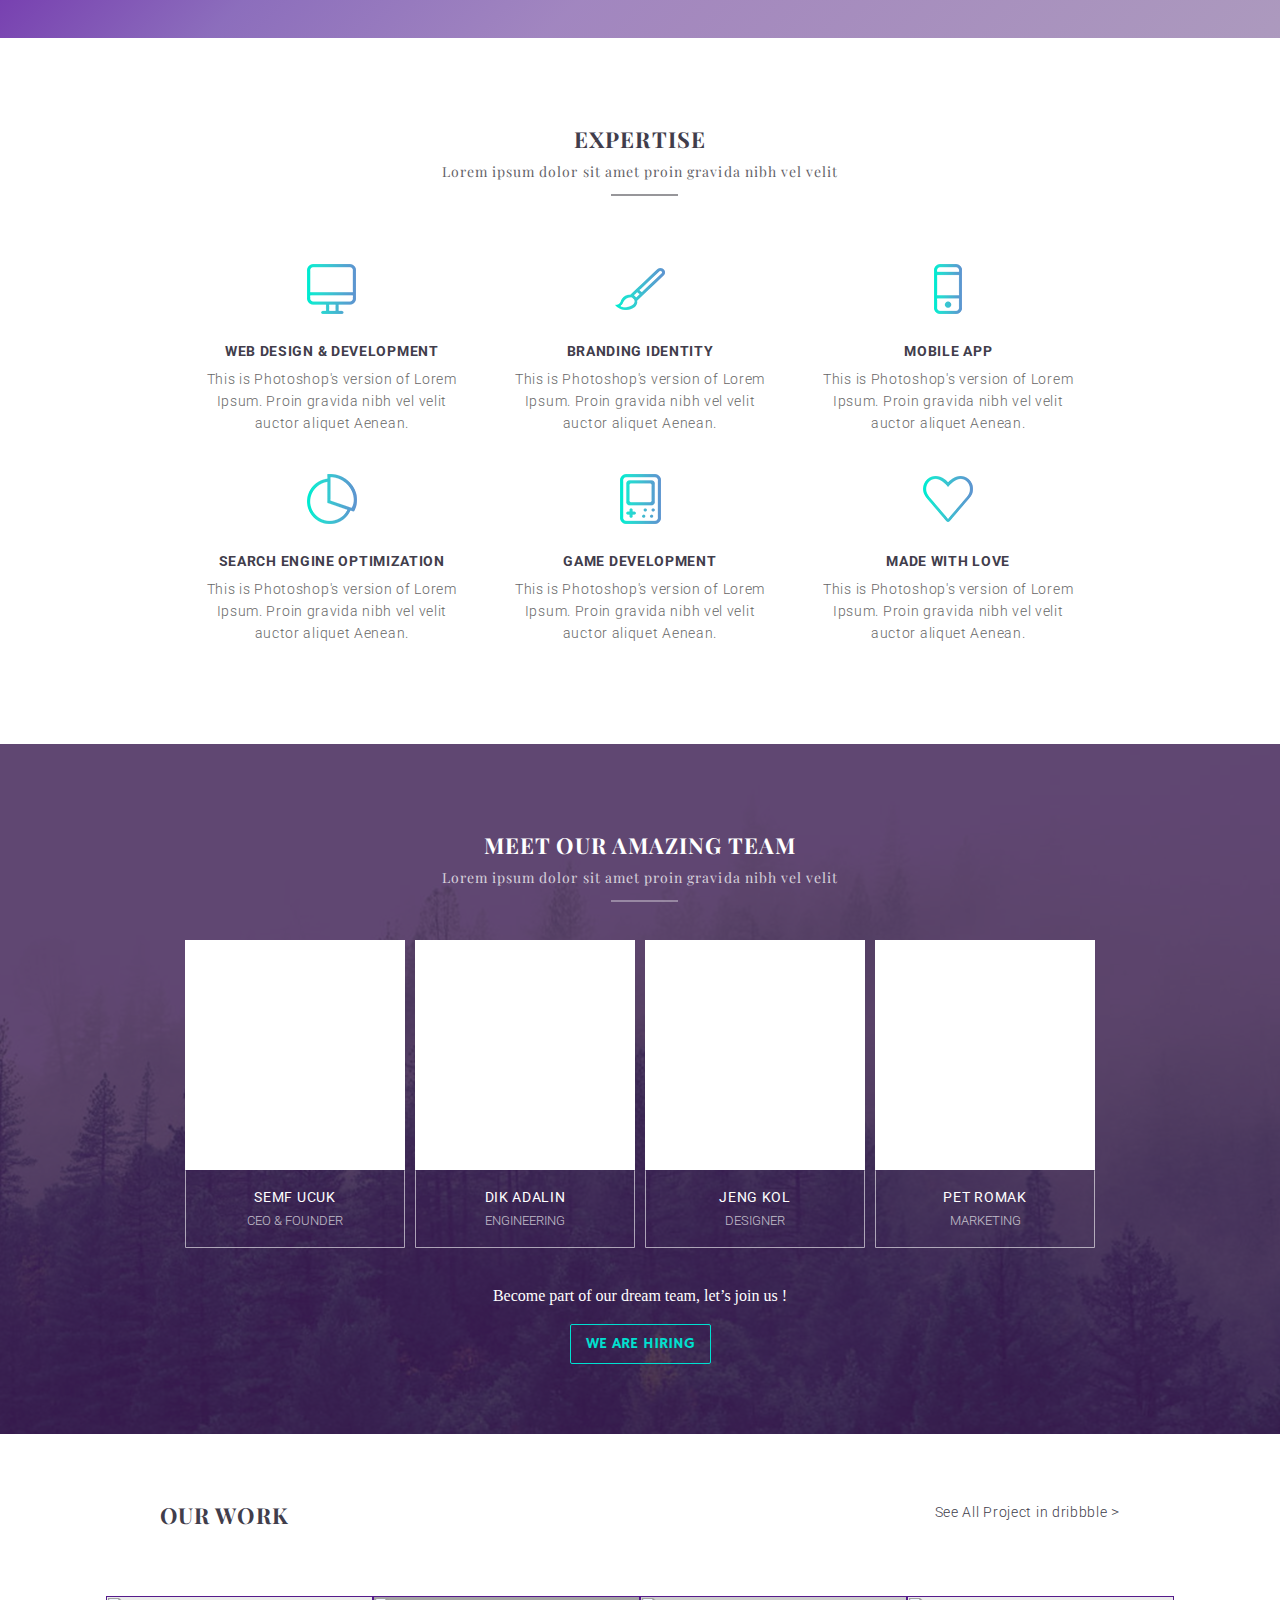
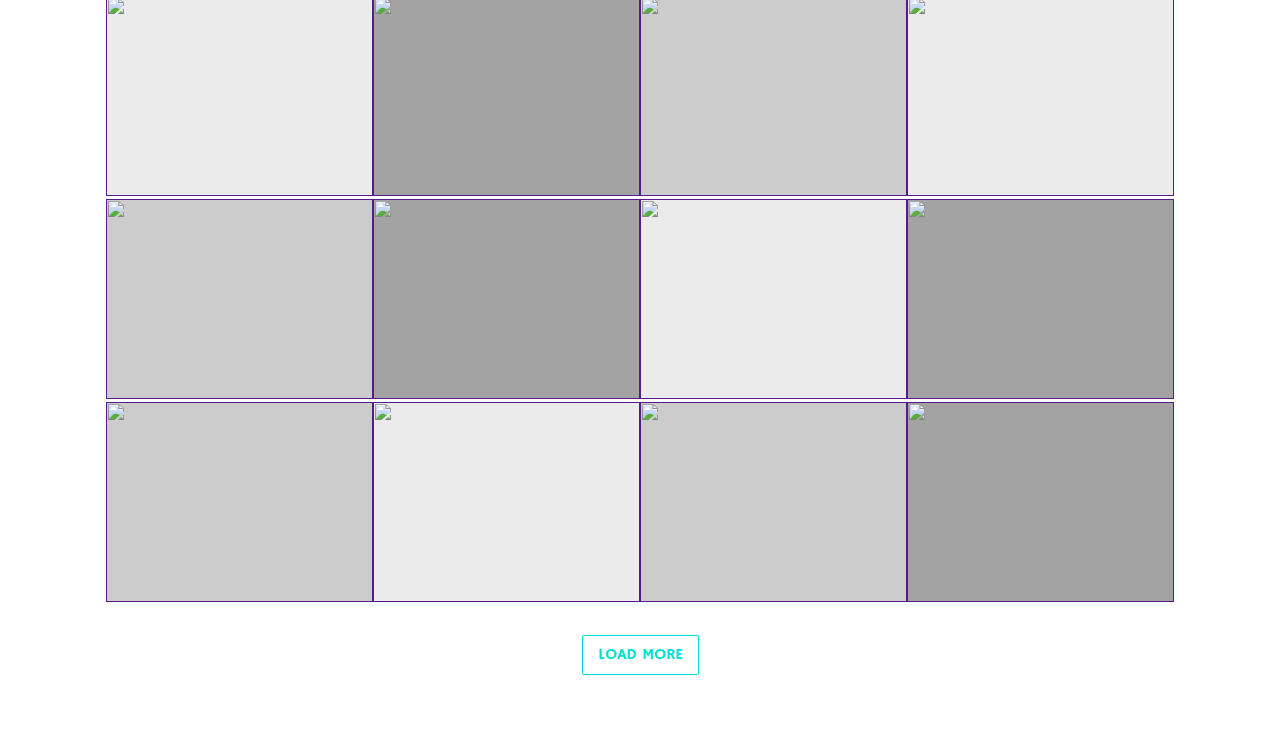
==== commit 41b8b023: "create block OUR work" ====
--- a/index.html
+++ b/index.html
@@ -214,9 +214,92 @@
                     <div class="section-title"><h2>MEET OUR AMAZING TEAM</h2></div>
                     <div class="section-title-descr">Lorem ipsum dolor sit amet proin gravida nibh vel velit</div>
                 </div>
-                <div class="section-content-wrapper"></div>
-                <div class="section-bottom-wrapper"></div>
-            </div>
+                <div class="section-content-wrapper">
+                    <ul class="list-cards">
+                        <li>
+                            <div class="card-img">
+                                <img src="#" alt="">
+                            </div>
+
+                            <div class="card-bottom">
+                                <div class="card-title">SEMF UCUK</div>
+                                <div class="card-content">CEO & FOUNDER
+                                </div>
+                            </div>
+                        </li>
+                        <li>
+                            <div class="card-img">
+                                <img src="#" alt="">
+                            </div>
+
+                            <div class="card-bottom">
+                                <div class="card-title">DIK ADALIN</div>
+                                <div class="card-content">ENGINEERING
+                                </div>
+                            </div>
+                        </li>
+                        <li>
+                            <div class="card-img">
+                                <img src="#" alt="">
+                            </div>
+
+                            <div class="card-bottom">
+                                <div class="card-title">JENG KOL</div>
+                                <div class="card-content">DESIGNER
+                                </div>
+                            </div>
+                        </li>
+                        <li>
+                            <div class="card-img">
+                                <img src="#" alt="">
+                            </div>
+
+                            <div class="card-bottom">
+                                <div class="card-title">PET ROMAK</div>
+                                <div class="card-content">MARKETING
+                                </div>
+                            </div>
+                        </li>
+                    </ul>
+                </div>
+                <div class="section-bottom-wrapper">
+                    <p>Become part of our dream team, let’s join us !</p>
+                    <button class="button-cta">WE ARE HIRING</button>
+
+                </div>
+            </div>
+        </div>
+        <div class="our-work" id="our-work">
+
+                <div class="our-work-top clearfix container">
+                    <div class="our-work-top__right">
+                        our work
+                    </div>
+                    <div class="our-work-top__left">
+                        See All Project in dribbble
+                    </div>
+                </div>
+                <div class="our-work-content">
+                    <ul class="list-portfolio">
+                        <li><a href=""><img src="#" alt=""></a></li>
+                        <li><a href=""><img src="#" alt=""></a></li>
+                        <li><a href=""><img src="#" alt=""></a></li>
+                        <li><a href=""><img src="#" alt=""></a></li>
+                        <li><a href=""><img src="#" alt=""></a></li>
+                        <li><a href=""><img src="#" alt=""></a></li>
+                        <li><a href=""><img src="#" alt=""></a></li>
+                        <li><a href=""><img src="#" alt=""></a></li>
+                        <li><a href=""><img src="#" alt=""></a></li>
+                        <li><a href=""><img src="#" alt=""></a></li>
+                        <li><a href=""><img src="#" alt=""></a></li>
+                        <li><a href=""><img src="#" alt=""></a></li>
+
+                    </ul>
+                </div>
+                <div class="our-work-bottom">
+                    <button class="button-cta">LOAD MORE</button>
+                </div>
+
         </div>
     </div>
 </div>
--- a/css/style.css
+++ b/css/style.css
@@ -427,6 +427,7 @@
 .section-title-wrapper {
     text-align: center;
     position: relative;
+    padding: 20px 0;
 }
 
 .section-title-wrapper:after {
@@ -455,6 +456,9 @@
     display: flex;
     justify-content: space-between;
     flex-wrap: wrap;
+    padding: 20px 0;
+    margin: 0 20px;
+    position: relative;
 }
 
 .section-content-item {
@@ -524,23 +528,169 @@
 }
 
 .item-icon:hover {
-    border-radius:50% ;
-    box-shadow: 3px 3px 15px 2px rgba(116,214,194,0.28);
+    border-radius: 50%;
+    box-shadow: 3px 3px 15px 2px rgba(116, 214, 194, 0.28);
 
 }
 
 /*TEAAM*/
-.team{
-    position: relative;
-
-    background: url("../img/team-bg.png")no-repeat center;
-
-   /* background-attachment: fixed;*/
-}
-.team:before{
-
-}
-
-
-
-
+.team {
+    position: relative;
+    background: url("../img/team-bg.png") no-repeat center;
+    padding: 70px 0;
+    /*  background-attachment: fixed;*/
+    z-index: -5;
+}
+
+.team:before {
+    content: '';
+    position: absolute;
+    top: 0;
+    right: 0;
+    left: 0;
+    bottom: 0;
+
+    background: rgba(61, 32, 86, 0.82);
+
+}
+
+.team .section-title h2, .team .section-title-descr {
+    color: white;
+}
+
+.team .section-title-wrapper:after {
+    background: rgba(255, 255, 255, 0.71);
+}
+
+.list-cards {
+    display: flex;
+    justify-content: space-between;
+    flex-wrap: wrap;
+    text-transform: uppercase;
+    text-align: center;
+
+}
+
+.list-cards li {
+    margin: 0 5px;
+
+}
+
+.card-img {
+    width: 220px;
+    height: 230px;
+    background: white;
+}
+
+.card-title {
+    color: #ffffff;
+    font-family: 'Roboto', sans-serif;
+    font-size: 14px;
+    font-weight: 400;
+    /* text-transform: uppercase;*/
+    /* Text style for "S, EMF UCU" */
+    letter-spacing: 0.7px;
+    padding-bottom: 5px;
+
+}
+
+.card-content {
+    opacity: 0.7;
+    color: #fafafa;
+    font-family: 'Roboto', sans-serif;
+    font-size: 13px;
+    font-weight: 300;
+    padding-top: 5px;
+    /*text-transform: uppercase;*/
+
+}
+
+.card-bottom {
+    border: 1px solid rgba(255, 255, 255, 0.59);
+    border-top: none;
+    padding: 20px 5px;
+    border-radius: 1px;
+}
+
+.section-bottom-wrapper {
+    position: relative;
+    text-align: center;
+}
+
+.section-bottom-wrapper p {
+    padding: 20px 0;
+    color: white;
+
+}
+
+/*OUR WORK*/
+.our-work {
+    padding: 70px 0;
+    text-align: center;
+
+}
+
+.our-work-top {
+    padding-bottom: 40px;
+}
+
+.our-work-top__right {
+    float: left;
+    color: #413d4b;
+    font-family: 'Playfair Display', serif;
+    font-size: 22px;
+    font-weight: 700;
+    text-transform: uppercase;
+    /* Text style for "O, UR WORK" */
+    letter-spacing: 1.1px;
+}
+
+.our-work-top__left {
+    float: right;
+    color: #413d4b;
+    font-family: 'Roboto', sans-serif;
+    font-size: 14px;
+    font-weight: 300;
+    /* Text style for "See All Pr" */
+    letter-spacing: 0.7px;
+}
+.our-work-top__left:after{
+   content:'>';
+    font-size: 16px;
+}
+.our-work-content{
+    padding: 30px 0;
+}
+.list-portfolio{
+    display: flex;
+    flex-wrap: wrap;
+    justify-content: center;
+    align-items:center;
+   /* background: #cccccc94;*/
+}
+.list-portfolio li{
+
+}
+.list-portfolio li a{
+    display: block;
+}
+.list-portfolio li a img{
+    display: inline-block;
+    width: 267px;
+    height: 200px;
+    background: #ccc;
+
+
+
+}
+.list-portfolio li:nth-last-child(2n+1) a img{
+    background: #a3a3a3;
+}
+.list-portfolio li:nth-last-child(3n+0) a img{
+    background: #ebebeb;
+}
+
+
+
+
+
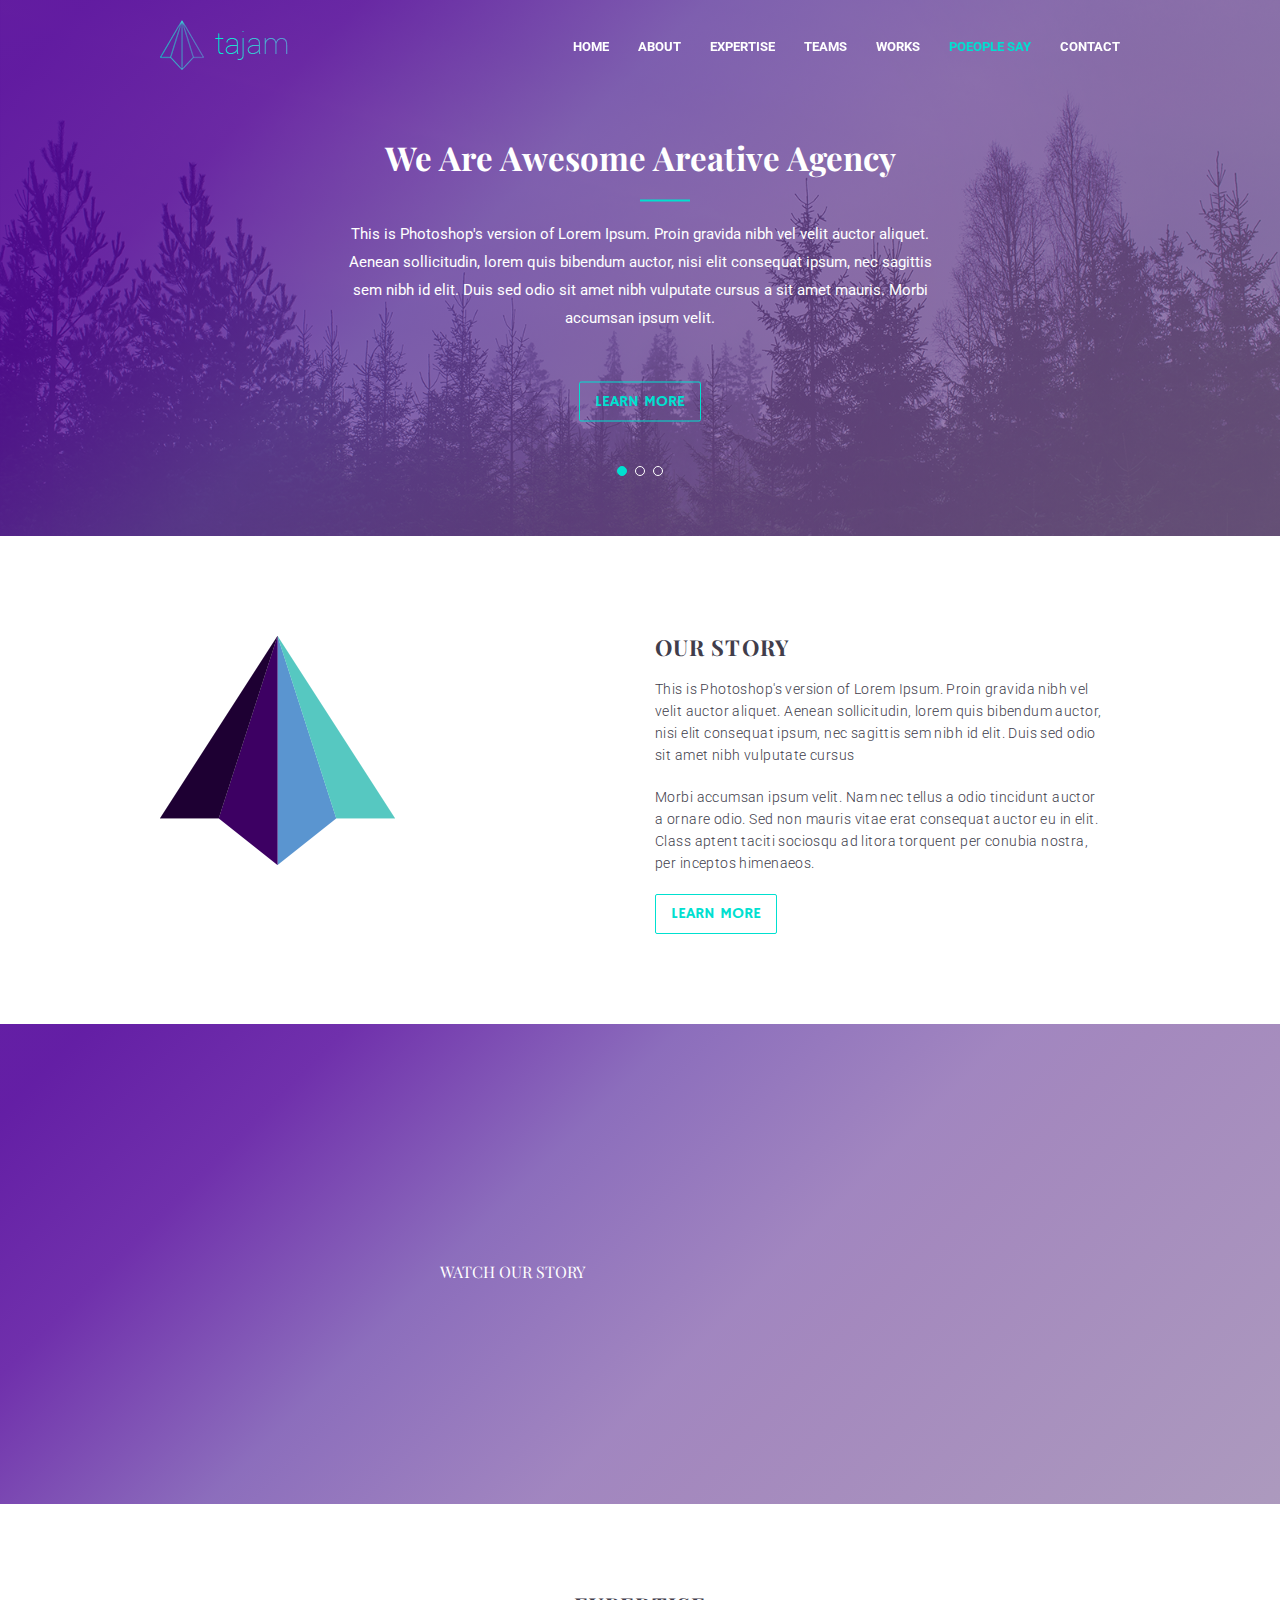
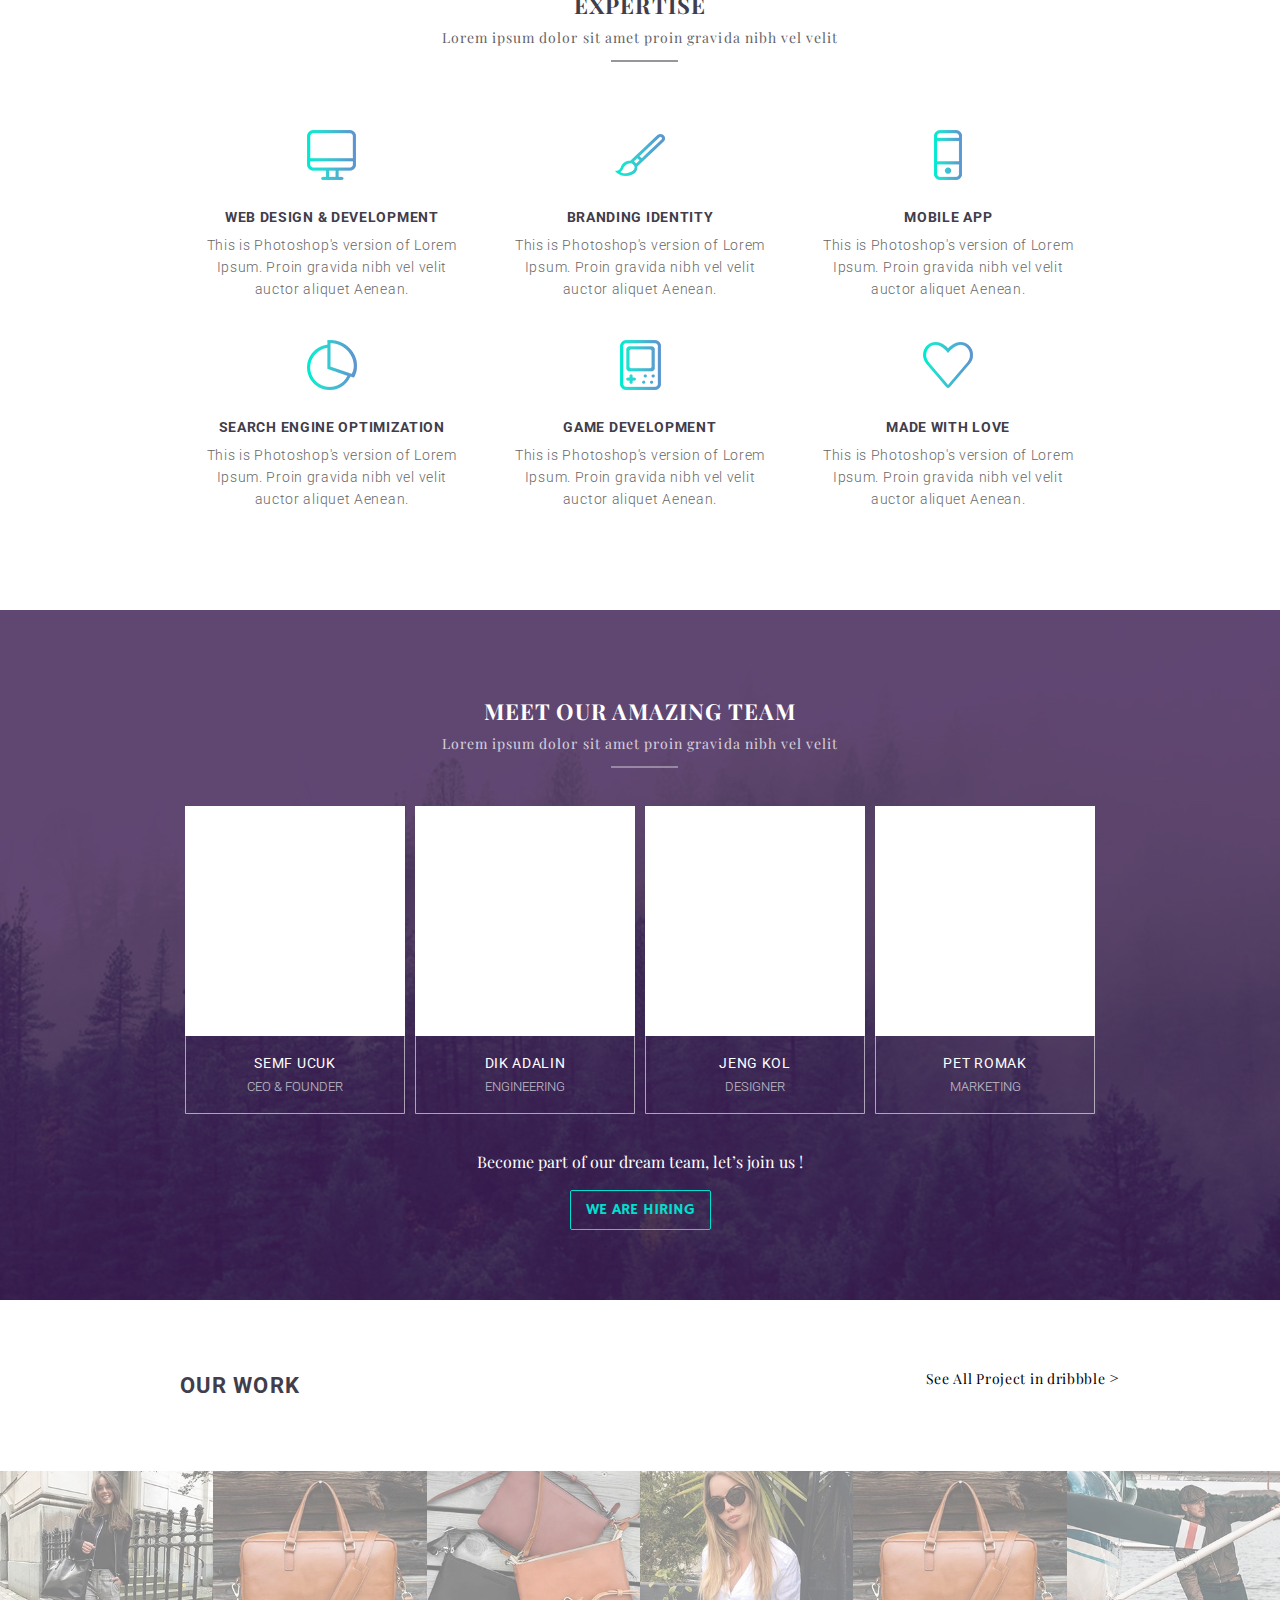
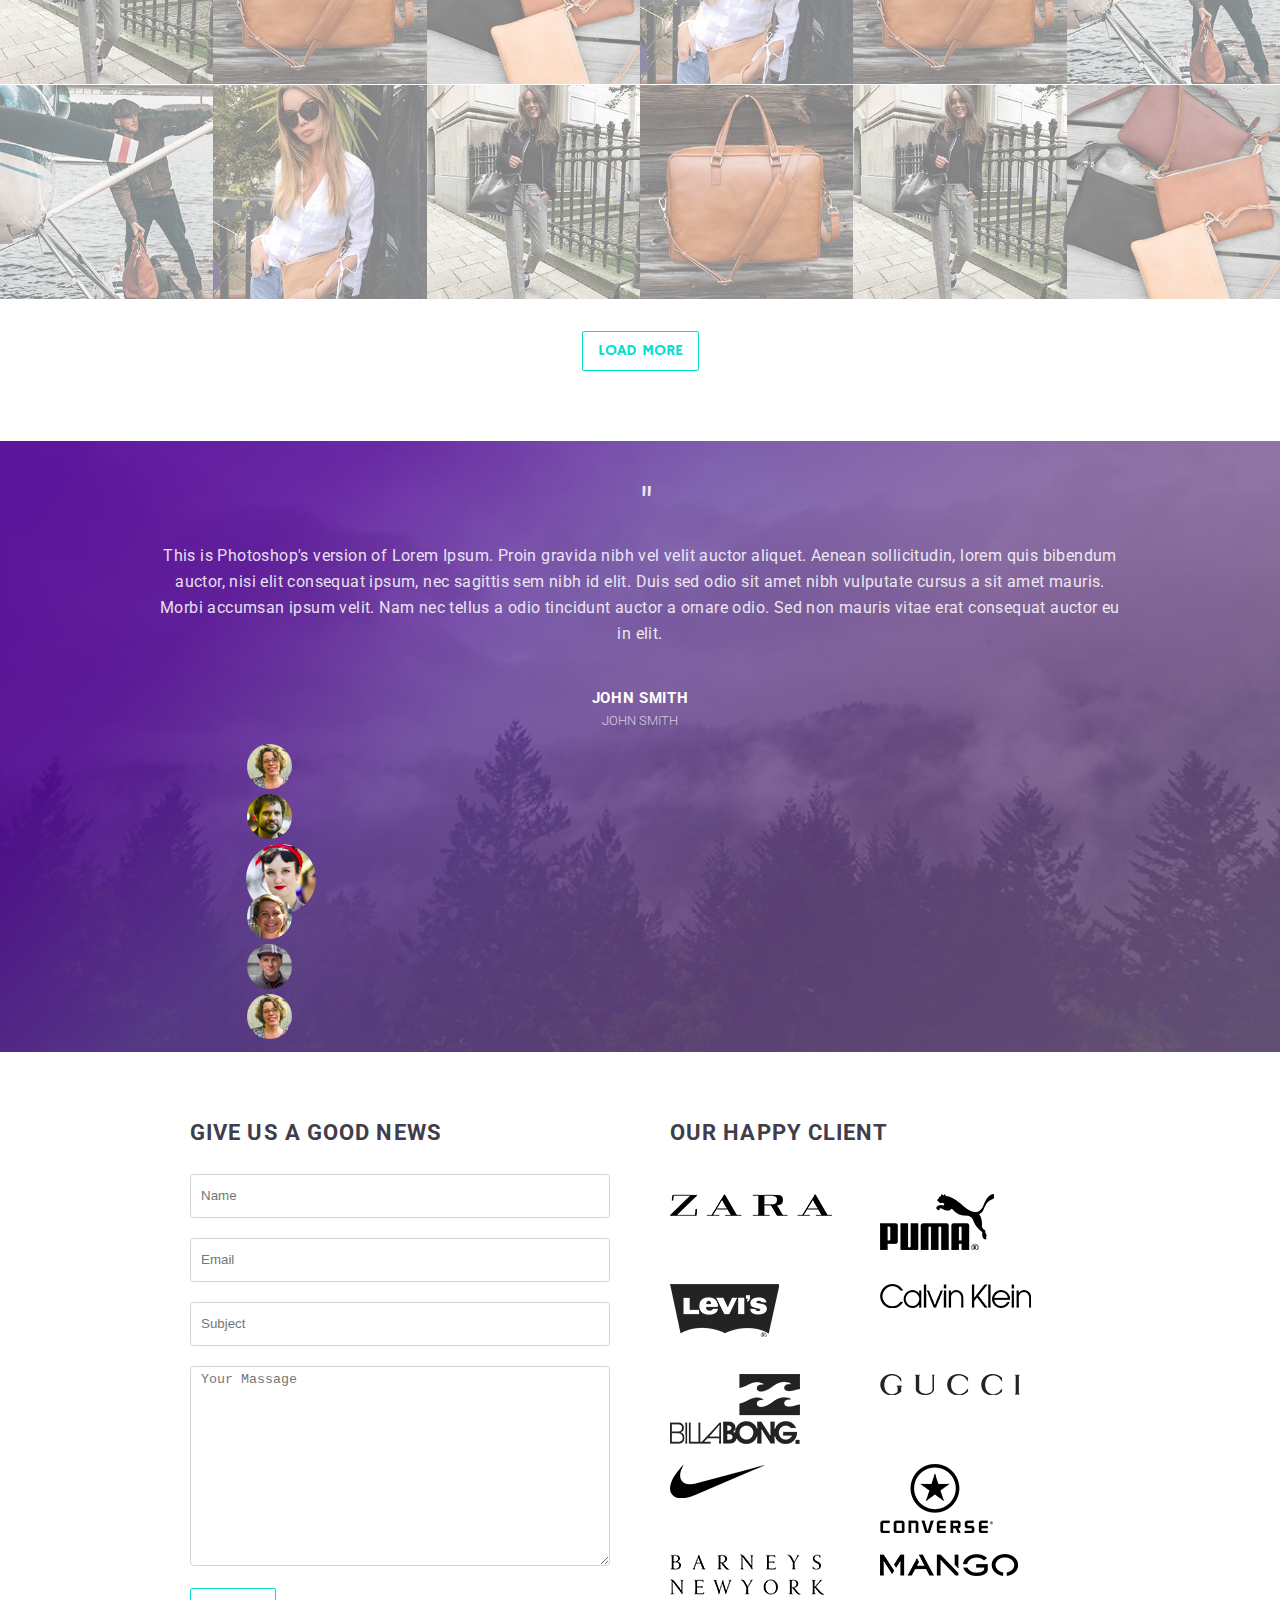
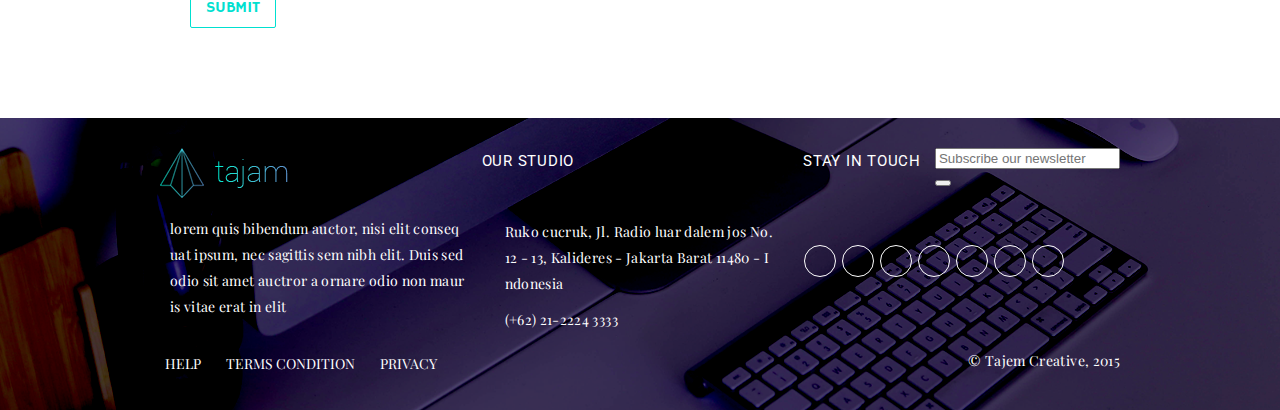
==== commit 20e43a30: "create block footer" ====
--- a/index.html
+++ b/index.html
@@ -3,7 +3,8 @@
 <head>
     <meta charset="UTF-8">
     <title>Tajam</title>
-
+    <link href="css/materialdesignicons.min.css" media="all" rel="stylesheet" type="text/css" />
+    <link href="http://code.ionicframework.com/ionicons/2.0.1/css/ionicons.min.css" media="all" rel="stylesheet" type="text/css" />
     <link rel="stylesheet" href="slick/slick-theme.css">
     <link rel="stylesheet" href="slick/slick.css">
     <link rel="stylesheet" href="jquery-nice-select-1.1.0/css/nice-select.css">
@@ -41,7 +42,6 @@
         </header>
         <div class="slider-wrapper ">
             <div class="slider">
-
                 <div class="slider-item">
                     <div class="slider-item__img"><img src="img/banner.png" alt=""></div>
                     <div class="slider-item__wrapper">
@@ -270,37 +270,211 @@
             </div>
         </div>
         <div class="our-work" id="our-work">
-
-                <div class="our-work-top clearfix container">
-                    <div class="our-work-top__right">
-                        our work
-                    </div>
-                    <div class="our-work-top__left">
-                        See All Project in dribbble
-                    </div>
-                </div>
-                <div class="our-work-content">
-                    <ul class="list-portfolio">
-                        <li><a href=""><img src="#" alt=""></a></li>
-                        <li><a href=""><img src="#" alt=""></a></li>
-                        <li><a href=""><img src="#" alt=""></a></li>
-                        <li><a href=""><img src="#" alt=""></a></li>
-                        <li><a href=""><img src="#" alt=""></a></li>
-                        <li><a href=""><img src="#" alt=""></a></li>
-                        <li><a href=""><img src="#" alt=""></a></li>
-                        <li><a href=""><img src="#" alt=""></a></li>
-                        <li><a href=""><img src="#" alt=""></a></li>
-                        <li><a href=""><img src="#" alt=""></a></li>
-                        <li><a href=""><img src="#" alt=""></a></li>
-                        <li><a href=""><img src="#" alt=""></a></li>
-
-                    </ul>
-                </div>
-                <div class="our-work-bottom">
-                    <button class="button-cta">LOAD MORE</button>
-                </div>
-
-        </div>
+            <div class="our-work-top clearfix container">
+                <div class="our-work-top__right item-title">
+                    our work
+                </div>
+                <div class="our-work-top__left">
+                    See All Project in dribbble
+                </div>
+            </div>
+            <div class="our-work-content">
+                <ul class="list-portfolio clearfix">
+                    <li><a href=""><img src="img/p-1.jpg" alt=""></a></li>
+                    <li><a href=""><img src="img/p-2.jpg" alt=""></a></li>
+                    <li><a href=""><img src="img/p-3.jpg" img alt=""></a></li>
+                    <li><a href=""><img src="img/p-4.jpg" img alt=""></a></li>
+                    <li><a href=""><img src="img/p-2.jpg" img alt=""></a></li>
+                    <li><a href=""><img src="img/p-5.jpg" img alt=""></a></li>
+                    <li><a href=""><img src="img/p-5.jpg" img alt=""></a></li>
+                    <li><a href=""><img src="img/p-4.jpg" img alt=""></a></li>
+                    <li><a href=""><img src="img/p-1.jpg" img alt=""></a></li>
+                    <li><a href=""><img src="img/p-2.jpg" img alt=""></a></li>
+                    <li><a href=""><img src="img/p-1.jpg" img alt=""></a></li>
+                    <li><a href=""><img src="img/p-3.jpg" img alt=""></a></li>
+
+                </ul>
+            </div>
+            <div class="our-work-bottom">
+                <button class="button-cta">LOAD MORE</button>
+            </div>
+        </div>
+        <div class="testimonial">
+            <div class="container">
+                <div class="testimonial-item content-text">
+                    This is Photoshop's version of Lorem Ipsum. Proin gravida nibh vel velit auctor aliquet. Aenean
+                    sollicitudin, lorem quis bibendum auctor, nisi elit consequat ipsum, nec sagittis sem nibh id elit.
+                    Duis sed odio sit amet nibh vulputate cursus a sit amet mauris. Morbi accumsan ipsum velit. Nam nec
+                    tellus a odio tincidunt auctor a ornare odio. Sed non mauris vitae erat consequat auctor eu in elit.
+                </div>
+                <div class="testimonial-item content-media">
+                    <p class="title">John Smith</p>
+                    <p class="subtitle">john smith</p>
+                </div>
+                <div class="testimonial-item content-slider">
+                    <div class="slider-testimonial">
+                        <div class="slider-testimonial__item">
+                            <div class="testimonial-item-container">
+                                <div class="testimonial-image"><a href="#"><img src="img/1.png" alt=""></a></div>
+                            </div>
+                        </div>
+                        <div class="slider-testimonial__item">
+                            <div class="testimonial-item-container">
+                                <div class="testimonial-image"><a href="#"><img src="img/2.png" alt=""></a></div>
+                            </div>
+                        </div>
+                        <div class="slider-testimonial__item">
+                            <div class="testimonial-item-container">
+                                <div class="testimonial-image"><a href="#"><img src="img/3---active.png" alt=""></a>
+                                </div>
+                            </div>
+                        </div>
+                        <div class="slider-testimonial__item">
+                            <div class="testimonial-item-container">
+                                <div class="testimonial-image"><a href="#"><img src="img/4.png" alt=""></a></div>
+                            </div>
+                        </div>
+                        <div class="slider-testimonial__item">
+                            <div class="testimonial-item-container">
+                                <div class="testimonial-image"><a href="#"><img src="img/5.png" alt=""></a></div>
+                            </div>
+                        </div>
+                        <div class="slider-testimonial__item">
+                            <div class="testimonial-item-container">
+                                <div class="testimonial-image"><a href="#"><img src="img/1.png" alt=""></a></div>
+                            </div>
+                        </div>
+
+                    </div>
+                </div>
+
+
+            </div>
+        </div>
+        <div class="section-contact" id="contact">
+            <div class="container">
+                <div class="section-inner clearfix">
+                    <div class="section-inner__item is-left">
+                        <div class="item-title">GIVE US A GOOD NEWS</div>
+                        <div class="item-contact_form"></div>
+                        <form action="#" class="form">
+                            <div class="form-group">
+                                <input class="form-control" type="text" name="name" placeholder="Name">
+                            </div>
+                            <div class="form-group">
+                                <input class="form-control" type="email" name="mail" placeholder="Email">
+                            </div>
+                            <div class="form-group">
+                                <input class="form-control" type="text" name="subject" placeholder="Subject">
+                            </div>
+                            <div class="form-group">
+                                <textarea name="msg" placeholder="Your Massage"
+                                          class="form-control-textarea"></textarea>
+                            </div>
+                            <div class="form-group">
+                                <div class="control">
+                                    <button class="button-cta">Submit</button>
+                                </div>
+                            </div>
+                        </form>
+                    </div>
+                    <div class="section-inner__item is-right">
+                        <div class="item-title">OUR HAPPY CLIENT</div>
+                        <div class="item-list__client">
+                            <ul class="clearfix">
+                                <li><img src="img/zara-logo-svg.png" alt=""></li>
+                                <li><img src="img/puma-logo-svg.png" alt=""></li>
+                                <li><img src="img/levi-s-logo-svg.png" alt=""></li>
+                                <li><img src="img/calvin-klein-logo-svg.png" alt=""></li>
+                                <li><img src="img/billabong-svg.png" alt=""></li>
+                                <li><img src="img/gucci-logo-svg.png" alt=""></li>
+                                <li><img src="img/nike-svg.png" alt=""></li>
+                                <li><img src="img/converse-logo-svg.png" alt=""></li>
+                                <li><img src="img/new-york-logo-svg.png" alt=""></li>
+                                <li><img src="img/logo-of-mango--new--svg.png" alt=""></li>
+                            </ul>
+                        </div>
+
+                    </div>
+                </div>
+            </div>
+
+        </div>
+        <footer class="footer" id="footer">
+            <div class="container">
+                <div class="footer-items top">
+                    <div class="item">
+                        <div class="item-title logo">
+                            <a href=""><img src="img/2-logo.png" alt=""></a>
+                        </div>
+                        <div class="item-content">
+                            <p>lorem quis bibendum auctor, nisi elit consequat ipsum, nec sagittis sem nibh elit. Duis
+                                sed odio sit amet auctror a ornare odio non mauris vitae erat in elit</p>
+                        </div>
+                    </div>
+                    <div class="item">
+                        <div class="item-title">OUR STUDIO</div>
+                        <div class="item-group panel">
+                            <a href="#" class="panel-block">
+                                <span class="panel-icon">
+                                    <i class="fa fa-globe" aria-hidden="true"></i></span>
+                                Ruko cucruk, Jl. Radio luar dalem jos No.12 - 13, Kalideres - Jakarta Barat
+                                11480 - Indonesia</a>
+                        </div>
+                        <div class="item-group">
+                            <a href="#" class="panel-block">
+                                <span class="panel-icon">
+                                    <i class="fa fa-envelope-o" aria-hidden="true"></i></span>
+                                (+62) 21-2224 3333</a>
+
+                        </div>
+
+                    </div>
+                    <div class="item">
+                        <div class="item-title">STAY IN TOUCH</div>
+                        <div class="footer__newsletter">
+                            <ul>
+                                <li>
+                                    <input type="email" placeholder="Subscribe our newsletter">
+                                </li>
+                                <li>
+                                    <button type="button" class="button"><i class="fa fa-envelope-o"
+                                                                            aria-hidden="true"></i></button>
+                                </li>
+                            </ul>
+
+                        </div>
+                        <div class="footer__social">
+                            <div class="social">
+                                <a href="#" class="social__link"><i class="ion-social-twitter" data-pack="social" data-tags="follow, post, share"></i></a>
+                                <a href="#" class="social__link"><i class="ion-social-dribbble-outline" data-pack="social" data-tags="follow, post, share"></i></a>
+                                <a href="#" class="social__link"><i class="ion-social-facebook" data-pack="social" data-tags="follow, post, share"></i></a>
+                                <a href="#" class="social__link"><i class="ion-social-instagram" data-pack="social" data-tags="follow, post, share"></i></a>
+                                <a href="#" class="social__link"><i class="ion-social-youtube" data-pack="social" data-tags="follow, post, share"></i></a>
+                                <a href="#" class="social__link"><i class="ion-social-twitter" data-pack="social" data-tags="follow, post, share"></i></a>
+                                <a href="#" class="social__link"><i class="ion-social-googleplus-outline" data-pack="social" data-tags="follow, post, share"></i></a>
+
+                            </div>
+                        </div>
+                    </div>
+                </div>
+                <div class="footer-items__bottom clearfix">
+                    <div class=" item-is__left">
+                        <ul class="footer-nav__menu">
+                            <li class="footer-nav__menu___item"><a href="#">help</a></li>
+                            <li class="footer-nav__menu___item"><a href="#">terms condition</a></li>
+                            <li class="footer-nav__menu___item"><a href="#">privacy</a></li>
+                        </ul>
+                    </div>
+                    <div class="item-is__right">
+                        <div class="footer-item__copyright">
+                            <p>&copy; Tajem Creative, 2015</p>
+                        </div>
+                    </div>
+
+                </div>
+            </div>
+        </footer>
     </div>
 </div>
 <script type="text/javascript" src="js/jquery-3.2.1.min.js"></script>
--- a/css/style.css
+++ b/css/style.css
@@ -16,6 +16,7 @@
 */
 body {
     margin: 0;
+    font-family: 'Playfair Display', serif;
 }
 
 *, ::after, ::before {
@@ -108,21 +109,35 @@
 /*SLIDER*/
 .slider-item {
     position: relative;
+    top: 0;
+    left: 0;
+    right: 0;
+    bottom: 0;
+
 }
 
 .slider-item__wrapper {
     text-align: center;
     position: absolute;
-    width: 785px;
-    /* height: 300px; */
-    top: 30%;
-    margin-left: 318px;
+    top: 50%;
+    left: 50%;
+   /* right: 0;
+    bottom: 0;*/
+    transform: translate(-50%, -50%);
     z-index: 15;
 
 }
 
-.slider-item__img {
-}
+.slider-item__img img{
+    display: block;
+    width: 100%;
+}
+/*
+.slick-slide img {
+    !* display: block; *!
+    width: 100%;
+}
+*/
 
 .slider-item__img:before {
     content: '';
@@ -241,40 +256,6 @@
 
 }
 
-.slider-dots {
-    /*    background: #00e0d0;
-        border:2px solid #00e0d0;*/
-}
-
-/*.plus{
-    position: absolute;
-    display: block;
-    top: 50%;
-    left: 50%;
-    transform: translate(-50%, -50%);
-    width: 32px;
-    height: 32px;
-}
-.plus:after{
-    content: '';
-    height: 2px;
-    background: red;
-    width: 32px;
-    top: 50%;
-    position: absolute;
-    transform: translateY(-50%);
-
-}
-.plus:before{
-    content: '';
-    width: 32px;
-    height: 2px;
-    background: red;
-    position: absolute;
-    top: 50%;
-    transform: translateY(-50%) rotate(90deg);
-}*/
-
 .toogle {
     display: none;
 
@@ -349,7 +330,7 @@
 .section-info__title {
     padding: 0 15px 20px;
     color: #413d4b;
-    font-family: "Playfair Display";
+
     font-size: 22px;
     font-weight: 700;
     text-transform: uppercase;
@@ -387,6 +368,7 @@
     bottom: 0;
     background: linear-gradient(135deg, rgba(83, 6, 155, 0.9) 0%, rgba(83, 6, 155, 0.9) 5%, rgba(83, 6, 155, 0.83) 20%, rgba(100, 59, 165, 0.74) 39%, rgba(111, 69, 158, 0.65) 58%, rgba(115, 73, 155, 0.65) 65%, rgba(128, 99, 155, 0.65) 100%);
     z-index: 30;
+    background-size:cover ;
 
 }
 
@@ -417,7 +399,7 @@
 .section-title-descr {
     opacity: 0.75;
     color: #2f2d35;
-    font-family: "Playfair Display";
+
     font-size: 14px;
     font-weight: 400;
     padding-bottom: 15px;
@@ -444,7 +426,7 @@
 
 .section-title h2 {
     color: #413d4b;
-    font-family: "Playfair Display";
+
     font-size: 22px;
     font-weight: 700;
     text-transform: uppercase;
@@ -537,6 +519,7 @@
 .team {
     position: relative;
     background: url("../img/team-bg.png") no-repeat center;
+    background-size:cover ;
     padding: 70px 0;
     /*  background-attachment: fixed;*/
     z-index: -5;
@@ -636,8 +619,6 @@
 
 .our-work-top__right {
     float: left;
-    color: #413d4b;
-    font-family: 'Playfair Display', serif;
     font-size: 22px;
     font-weight: 700;
     text-transform: uppercase;
@@ -647,8 +628,6 @@
 
 .our-work-top__left {
     float: right;
-    color: #413d4b;
-    font-family: 'Roboto', sans-serif;
     font-size: 14px;
     font-weight: 300;
     /* Text style for "See All Pr" */
@@ -660,28 +639,43 @@
 }
 .our-work-content{
     padding: 30px 0;
-}
+
+}
+
 .list-portfolio{
-    display: flex;
-    flex-wrap: wrap;
-    justify-content: center;
-    align-items:center;
-   /* background: #cccccc94;*/
+    margin: 0;
+    padding: 0;
 }
 .list-portfolio li{
+    float: left;
+   /* padding: 0;*/
+    width: 16.66667%;
+  /*  font-size: 16px;*/
+
+}
+.our-work-content li{
+    margin: 0;
+    float: left;
 
 }
 .list-portfolio li a{
-    display: block;
+   display: block;
+    padding: 0;
+    margin: 0;
+ /*   width: 274px;
+    height: 221px;*/
 }
 .list-portfolio li a img{
-    display: inline-block;
-    width: 267px;
-    height: 200px;
-    background: #ccc;
-
-
-
+    border: 0;
+    margin-top: -1px;
+    height: auto;
+    width: 100%;
+    background: #3d2056;
+    opacity: 0.5;
+}
+.list-portfolio li a:hover img{
+    transition: all .6s cubic-bezier(.215,.61,.355,1);
+    opacity:1;
 }
 .list-portfolio li:nth-last-child(2n+1) a img{
     background: #a3a3a3;
@@ -689,8 +683,316 @@
 .list-portfolio li:nth-last-child(3n+0) a img{
     background: #ebebeb;
 }
-
-
-
-
-
+/*testimonial*/
+.testimonial{
+    position: relative;
+    background: url("../img/put-your-image-here.png") no-repeat center;
+    background-size: cover;
+    z-index: -5;
+
+}
+.testimonial:before{
+    content: '';
+    position: absolute;
+    top: 0;
+    right: 0;
+    left: 0;
+    bottom: 0;
+   /* z-index: 10;*/
+    background: linear-gradient(135deg, rgba(83, 6, 155, 0.9) 0%, rgba(83, 6, 155, 0.9) 5%, rgba(83, 6, 155, 0.83) 20%, rgba(100, 59, 165, 0.74) 39%, rgba(111, 69, 158, 0.65) 58%, rgba(115, 73, 155, 0.65) 65%, rgba(128, 99, 155, 0.65) 100%);
+}
+.testimonial-item{
+    text-align: center;
+    position: relative;
+    color: #ffffff;
+    font-family: 'Roboto', sans-serif;
+
+}
+.testimonial-item.content-text:before{
+    content: '"';
+    position: absolute;
+    color: white;
+    font-size: 40px;
+    z-index: 5;
+    top: 20%;
+    left: 50%;
+
+}
+.testimonial-item.content-text{
+    opacity: 0.85;
+    font-size: 16px;
+    line-height: 26px;
+    /* Text style for "T, his is" */
+    letter-spacing: 0.4px;
+}
+.content-text{
+    padding-bottom: 40px;
+    padding-top: 102px;
+}
+.content-media p{
+    padding-bottom: 5px;
+}
+.content-media .title{
+    letter-spacing: 0.7px;
+    font-size: 15px;
+    line-height: 22px;
+    text-transform: uppercase;
+    font-weight: bold;
+
+
+}
+.content-media .subtitle{
+    opacity: 0.7;
+    font-size: 13px;
+    font-weight: 300;
+    text-transform: uppercase;
+
+}
+.content-slider{
+    padding: 10px 80px;
+    position: relative;
+    z-index: 10;
+}
+.slider-testimonial{
+    /*padding: 10px 68px;*/
+}
+.slider-testimonial__item {
+    width: 50px;
+    height: 50px;
+    margin: 0 4px;
+
+}
+
+.testimonial-item-container{
+    text-align: center;
+    padding: 2px;
+    border-radius: 50%;
+    height: auto;
+}
+.testimonial-image{
+    position: relative;
+    margin: 0;
+    padding: 0;
+}
+/* contact*/
+.section-contact{}
+.section-inner{
+    padding: 70px 0;
+    position: relative;
+}
+
+.section-inner__item{
+    width: 50%;
+
+
+}
+.section-inner__item.is-left{
+    float: left;
+    padding: 0 30px;
+}
+.section-inner__item.is-right{
+    float: right;
+    padding: 0 30px;
+}
+#contact .item-title{
+    font-size: 22px;
+    letter-spacing: 1.1px;
+    padding: 0 0 30px 0;
+}
+
+
+.item-contact_form{
+
+}
+.item-list__client{}
+.item-list__client ul{
+    padding: 10px 0;
+}
+.item-list__client ul li{
+    float: left;
+    width: 50%;
+    height: 70px;
+    margin: 10px 0;
+    padding: 0;
+}
+.item-list__client ul li img{
+    border: 0;
+    vertical-align: middle;
+    max-width: 100%;
+    height: auto;
+    padding: 0;
+    margin: 0;
+}
+/*form*/
+.form{}
+.form-group{
+    margin-bottom: 20px;
+}
+.form-control{
+    display: block;
+    width: 100%;
+    height: 44px;
+    border-radius: 4px;
+    border: 1px solid #d4d4d4;
+    background-color: #ffffff;
+    padding: 0 10px;
+}
+.form .form-control-textarea{
+    width: 100%;
+    height: 44px;
+    border-radius: 4px;
+    border: 1px solid #d4d4d4;
+    background-color: #ffffff;
+    padding: 5px 10px;
+
+}
+.form-control-textarea:not([rows]) {
+    max-height: 600px;
+    min-height: 200px;
+}
+.form-control.form-control-button{
+    width: 20%;
+}
+input{
+
+}
+.section-inner__item .item-list__client{
+
+}
+/*FOOTER*/
+.footer{
+    position: relative;
+    background: rgb(90, 82, 111) url(../img/footer.png) no-repeat center;
+    background-size: cover;
+    background-blend-mode: color-burn;
+  /*  z-index: -10;*/
+}
+/*.footer:before{
+    content: '';
+    position: absolute;
+    top: 0;
+    right: 0;
+    left: 0;
+    bottom: 0;
+    !* z-index: 10;*!
+    background: linear-gradient(135deg, rgba(83, 6, 155, 0.9) 0%, rgba(83, 6, 155, 0.9) 5%, rgba(83, 6, 155, 0.83) 20%, rgba(100, 59, 165, 0.74) 39%, rgba(111, 69, 158, 0.65) 58%, rgba(115, 73, 155, 0.65) 65%, rgba(128, 99, 155, 0.65) 100%);
+}*/
+.footer-items{
+  /*  position: relative;
+    z-index: 20;*/
+    display: flex;
+    justify-content: space-between;
+    padding: 20px 0;
+}
+.footer-items.top{
+    padding: 30px 0 5px 0;
+}
+
+.footer-items__bottom {
+    padding: 5px 0 30px 0;
+}
+.social a{
+    text-decoration: none;
+}
+
+.item{
+    display: flex;
+    justify-content: space-between;
+    flex-wrap: wrap;
+    width: 33%;
+
+}
+.item-content{
+    padding: 0 10px;
+
+}
+.item .panel{
+    padding-top: 40px;
+}
+.item-group a{
+    display: block;
+    padding: 5px 23px;
+    text-decoration: none;
+    color: #fff;
+    text-align: left;
+    word-break: break-all;
+    font-size: 14px;
+    font-weight: 300;
+    line-height: 26px;
+    letter-spacing: 0.35px;
+}
+.item-content p{
+    color: #ffffff;
+    text-align: left;
+    word-break: break-all;
+    font-size: 14px;
+    font-weight: 300;
+    line-height: 26px;
+    letter-spacing: 0.35px;
+}
+#footer .item-title{
+    color: white;
+    padding: 0;
+    font-size: 15px;
+    font-weight: 400;
+    line-height: 26px;
+    text-transform: uppercase;
+    /* Text style for "O, UR STUD" */
+    letter-spacing: 0.75px;
+
+
+
+}
+
+
+
+.social__link {
+    display: inline-block;
+    color: #fff;
+    width: 32px;
+    height: 32px;
+    border: 1px solid #fff;
+    border-radius: 50%;
+    line-height: 32px;
+    text-align: center;
+    font-size: 18px;
+    margin: 5px 1px 5px;
+    overflow: hidden;
+    cursor: pointer;
+
+}
+
+.item-is__left{
+    float: left;
+}
+.item-is__right{
+    float: right;
+}
+.footer-nav__menu{
+    display: block;
+    margin: 0;
+    padding: 0;
+    font-size: 0;
+    text-transform: uppercase;
+}
+.footer-nav__menu li{
+    display: inline-block;
+    font-size: 14px;
+    padding: 0 15px 0 0;
+}
+.footer-nav__menu li a{
+    color: #ffffff;
+    font-weight: 400;
+    text-decoration: none;
+    display: block;
+    padding: 5px;
+    line-height: 22px;
+}
+.footer-item__copyright{
+    color: #ffffff;
+    font-size: 14px;
+    font-weight: 400;
+    line-height: 26px;
+    /* Text style for "C, opyrigh" */
+    letter-spacing: 0.35px;
+}
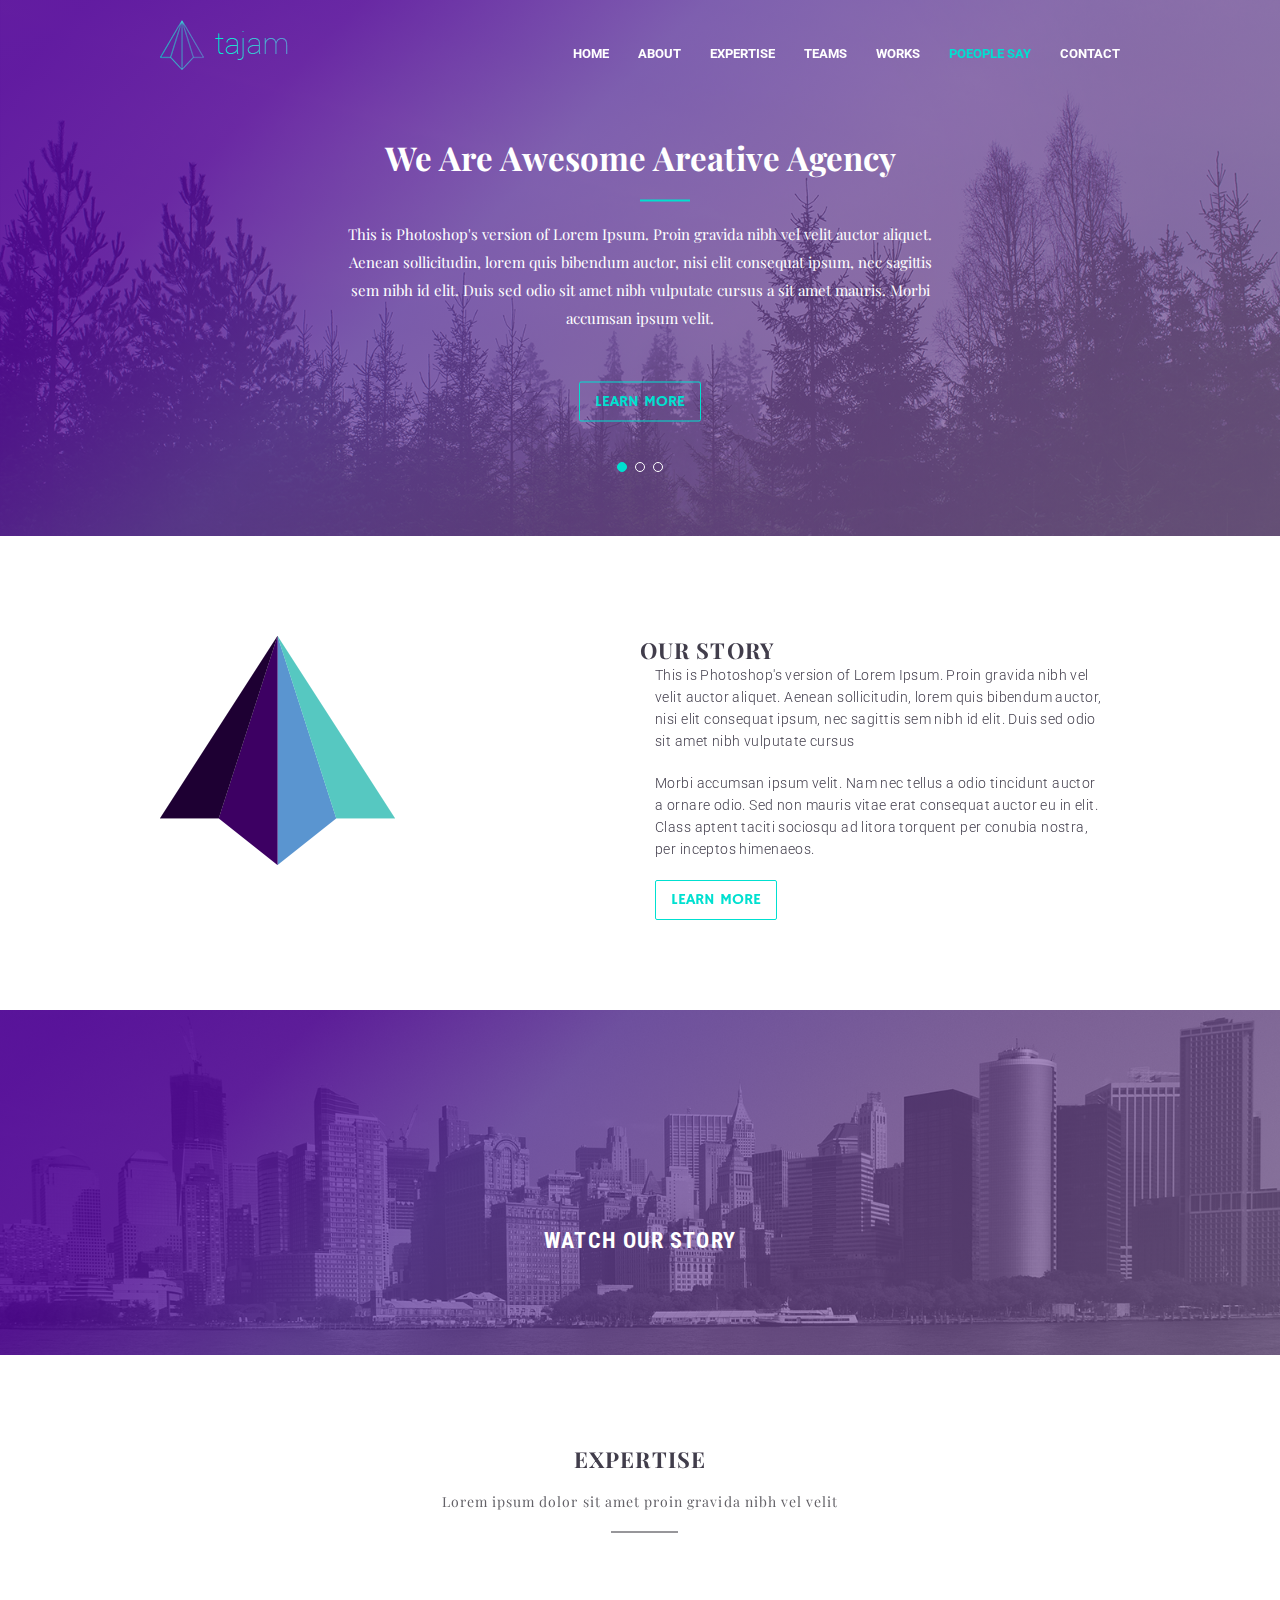
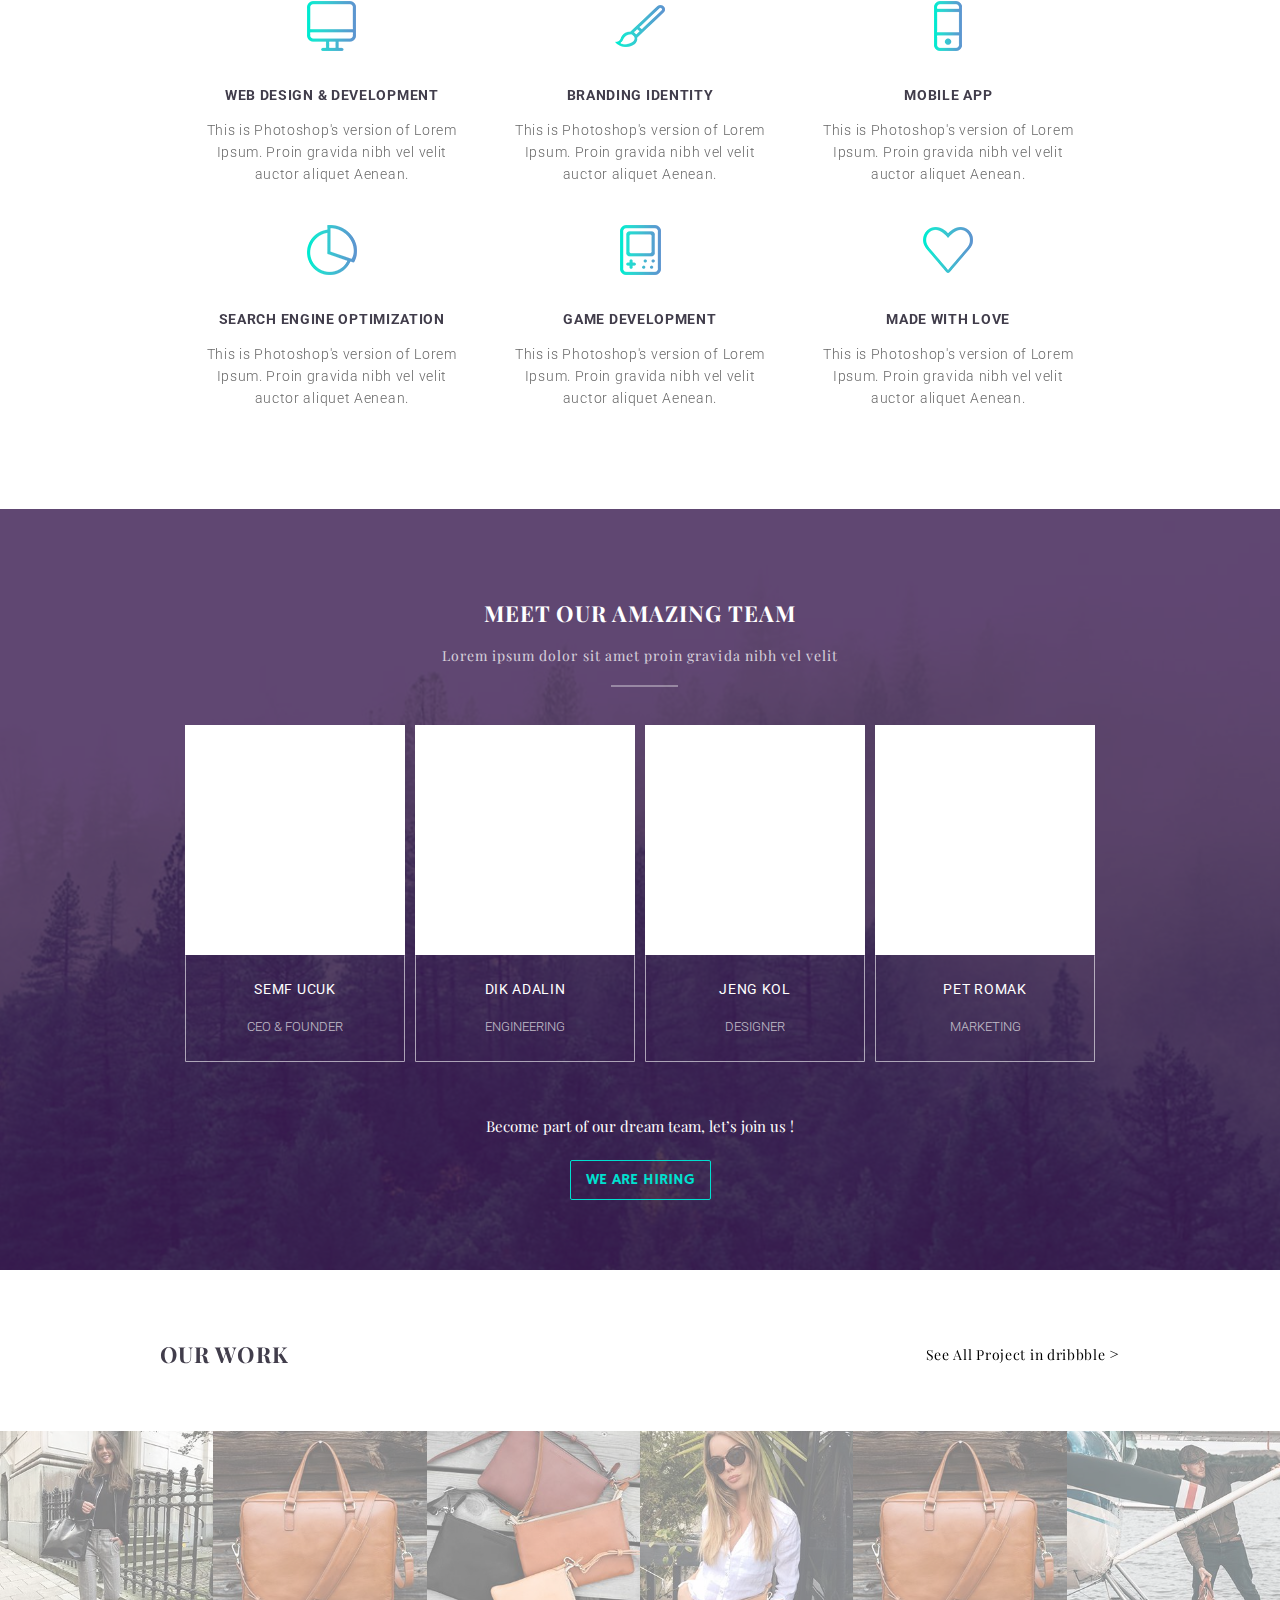
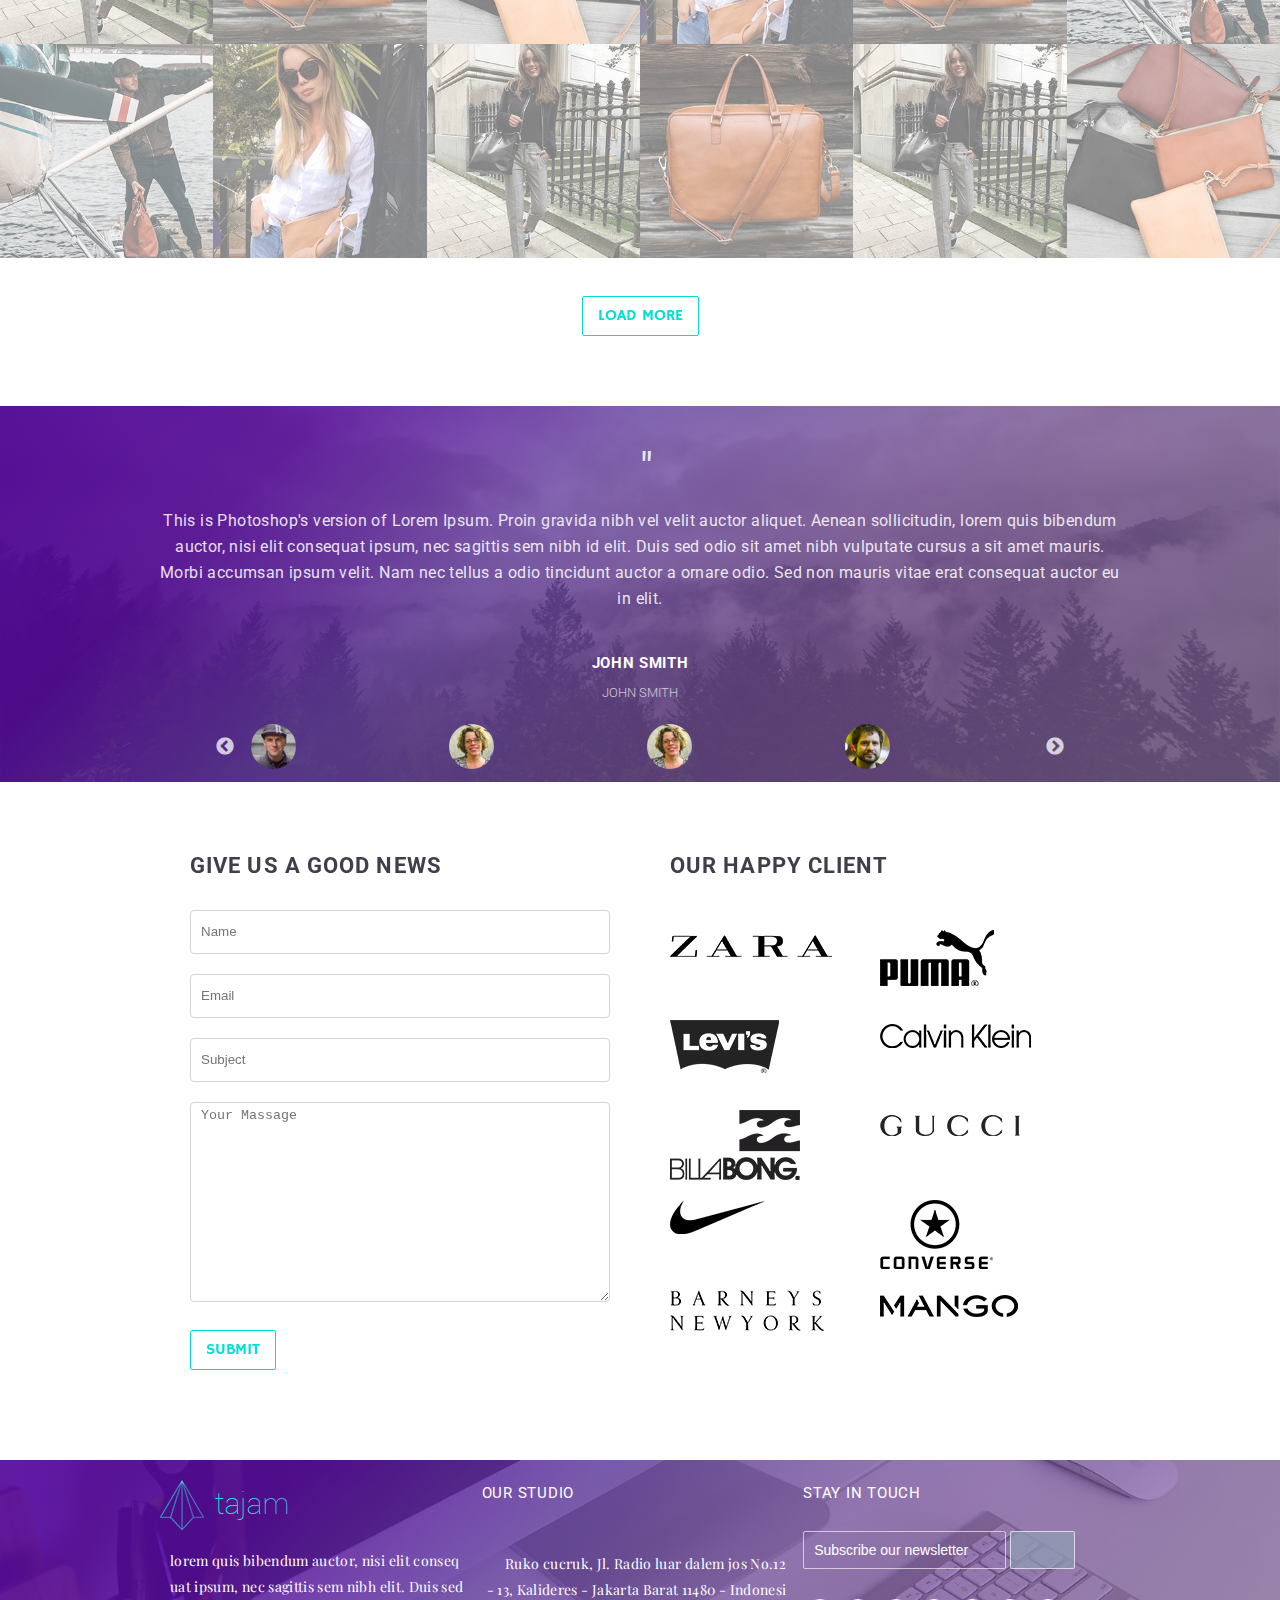
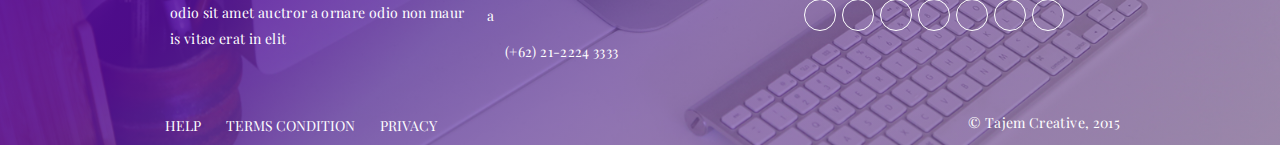
==== commit d14e41fd: "add block footer" ====
--- a/index.html
+++ b/index.html
@@ -2,9 +2,11 @@
 <html lang="en">
 <head>
     <meta charset="UTF-8">
+    <meta name="viewport" content="width=device-width, initial-scale=1">
     <title>Tajam</title>
-    <link href="css/materialdesignicons.min.css" media="all" rel="stylesheet" type="text/css" />
-    <link href="http://code.ionicframework.com/ionicons/2.0.1/css/ionicons.min.css" media="all" rel="stylesheet" type="text/css" />
+
+    <link href="ionicons-2.0.1/css/ionicons.min.css" media="all" rel="stylesheet" type="text/css" />
+    <link href="css/font-awesome.min.css" media="all" rel="stylesheet" type="text/css" />
     <link rel="stylesheet" href="slick/slick-theme.css">
     <link rel="stylesheet" href="slick/slick.css">
     <link rel="stylesheet" href="jquery-nice-select-1.1.0/css/nice-select.css">
@@ -111,7 +113,7 @@
                         <div><img src="img/logo.png" alt=""></div>
                     </section>
                     <section class="section-info">
-                        <div class="section-info__title">our story</div>
+                        <div class="section-info__title section-info__title">our story</div>
                         <div class="section-info__presentation">
                             <p>This is Photoshop's version of Lorem Ipsum. Proin gravida nibh vel velit auctor aliquet.
                                 Aenean sollicitudin, lorem quis bibendum auctor, nisi elit consequat ipsum, nec sagittis
@@ -131,19 +133,19 @@
             </div>
         </div>
         <div class="our-story" id="our-story">
-            <iframe width="100%" height="480" src="https://www.youtube.com/embed/FQ_ekNXhyQs" frameborder="0"
-                    gesture="media" allow="encrypted-media" allowfullscreen></iframe>
+            <!--<iframe width="100%" height="480" src="https://www.youtube.com/embed/FQ_ekNXhyQs" frameborder="0"
+                    gesture="media" allow="encrypted-media" allowfullscreen></iframe>-->
             <div class="inner">
                 <div class="icon icon-play">
                     <i class="fa fa-play-circle-o" aria-hidden="true"></i>
                 </div>
-                <div class="info info-center">WATCH OUR STORY</div>
+                <div class="section-info__title info info-center">WATCH OUR STORY</div>
             </div>
         </div>
         <div class="expertise" id="expertise">
             <div class="container">
                 <div class="section-title-wrapper">
-                    <div class="section-title"><h2>expertise</h2></div>
+                    <div class="section-info__title section-title"><h2>expertise</h2></div>
                     <div class="section-title-descr">
                         <span>Lorem ipsum dolor sit amet proin gravida nibh vel velit</span></div>
 
@@ -211,7 +213,7 @@
         <div class="team" id="team">
             <div class="container">
                 <div class="section-title-wrapper">
-                    <div class="section-title"><h2>MEET OUR AMAZING TEAM</h2></div>
+                    <div class="section-info__title section-title"><h2>MEET OUR AMAZING TEAM</h2></div>
                     <div class="section-title-descr">Lorem ipsum dolor sit amet proin gravida nibh vel velit</div>
                 </div>
                 <div class="section-content-wrapper">
@@ -271,7 +273,7 @@
         </div>
         <div class="our-work" id="our-work">
             <div class="our-work-top clearfix container">
-                <div class="our-work-top__right item-title">
+                <div class="section-info__title our-work-top__right">
                     our work
                 </div>
                 <div class="our-work-top__left">
@@ -282,16 +284,16 @@
                 <ul class="list-portfolio clearfix">
                     <li><a href=""><img src="img/p-1.jpg" alt=""></a></li>
                     <li><a href=""><img src="img/p-2.jpg" alt=""></a></li>
-                    <li><a href=""><img src="img/p-3.jpg" img alt=""></a></li>
-                    <li><a href=""><img src="img/p-4.jpg" img alt=""></a></li>
-                    <li><a href=""><img src="img/p-2.jpg" img alt=""></a></li>
-                    <li><a href=""><img src="img/p-5.jpg" img alt=""></a></li>
-                    <li><a href=""><img src="img/p-5.jpg" img alt=""></a></li>
-                    <li><a href=""><img src="img/p-4.jpg" img alt=""></a></li>
-                    <li><a href=""><img src="img/p-1.jpg" img alt=""></a></li>
-                    <li><a href=""><img src="img/p-2.jpg" img alt=""></a></li>
-                    <li><a href=""><img src="img/p-1.jpg" img alt=""></a></li>
-                    <li><a href=""><img src="img/p-3.jpg" img alt=""></a></li>
+                    <li><a href=""><img src="img/p-3.jpg" img alt="img"></a></li>
+                    <li><a href=""><img src="img/p-4.jpg" img alt="img"></a></li>
+                    <li><a href=""><img src="img/p-2.jpg" img alt="img"></a></li>
+                    <li><a href=""><img src="img/p-5.jpg" img alt="img"></a></li>
+                    <li><a href=""><img src="img/p-5.jpg" img alt="img"></a></li>
+                    <li><a href=""><img src="img/p-4.jpg" img alt="img"></a></li>
+                    <li><a href=""><img src="img/p-1.jpg" img alt="img"></a></li>
+                    <li><a href=""><img src="img/p-2.jpg" img alt="img"></a></li>
+                    <li><a href=""><img src="img/p-1.jpg" img alt="img"></a></li>
+                    <li><a href=""><img src="img/p-3.jpg" img alt="img"></a></li>
 
                 </ul>
             </div>
@@ -355,7 +357,7 @@
             <div class="container">
                 <div class="section-inner clearfix">
                     <div class="section-inner__item is-left">
-                        <div class="item-title">GIVE US A GOOD NEWS</div>
+                        <div class="section-info__title item-title">GIVE US A GOOD NEWS</div>
                         <div class="item-contact_form"></div>
                         <form action="#" class="form">
                             <div class="form-group">
@@ -379,7 +381,7 @@
                         </form>
                     </div>
                     <div class="section-inner__item is-right">
-                        <div class="item-title">OUR HAPPY CLIENT</div>
+                        <div class="section-info__title item-title">OUR HAPPY CLIENT</div>
                         <div class="item-list__client">
                             <ul class="clearfix">
                                 <li><img src="img/zara-logo-svg.png" alt=""></li>
@@ -417,14 +419,15 @@
                         <div class="item-group panel">
                             <a href="#" class="panel-block">
                                 <span class="panel-icon">
-                                    <i class="fa fa-globe" aria-hidden="true"></i></span>
+
+                                <i class="fa fa-map-marker" aria-hidden="true"></i></span>
                                 Ruko cucruk, Jl. Radio luar dalem jos No.12 - 13, Kalideres - Jakarta Barat
                                 11480 - Indonesia</a>
                         </div>
                         <div class="item-group">
                             <a href="#" class="panel-block">
                                 <span class="panel-icon">
-                                    <i class="fa fa-envelope-o" aria-hidden="true"></i></span>
+                                    <i class="fa fa-phone" aria-hidden="true"></i></span>
                                 (+62) 21-2224 3333</a>
 
                         </div>
@@ -433,15 +436,15 @@
                     <div class="item">
                         <div class="item-title">STAY IN TOUCH</div>
                         <div class="footer__newsletter">
-                            <ul>
-                                <li>
-                                    <input type="email" placeholder="Subscribe our newsletter">
-                                </li>
-                                <li>
-                                    <button type="button" class="button"><i class="fa fa-envelope-o"
-                                                                            aria-hidden="true"></i></button>
-                                </li>
-                            </ul>
+
+                                <div class="newsletter-inner">
+                                    <input type="email" placeholder="Subscribe our newsletter" value="Subscribe our newsletter">
+                                    <button type="button" class="newsletter-button">
+                                        <i class="ion-paper-airplane" data-pack="default" data-tags="outbound, mail, letter, send"></i>
+                                    </button>
+                                </div>
+
+
 
                         </div>
                         <div class="footer__social">
--- a/css/style.css
+++ b/css/style.css
@@ -1,22 +1,23 @@
 @import url('https://fonts.googleapis.com/css?family=Hammersmith+One|Playfair+Display:400,700|Roboto');
 @import url('https://fonts.googleapis.com/css?family=Roboto:400,700');
 @import url('https://fonts.googleapis.com/css?family=Roboto:400,500,700&subset=cyrillic,cyrillic-ext,latin-ext');
+@import url('https://fonts.googleapis.com/css?family=Playfair+Display:700,900|Roboto+Condensed:400,700');
 
 /*
-
-
     font-family: 'Playfair Display', serif;
-
     font-family: 'Hammersmith One', sans-serif;
-
     font-family: 'Roboto', sans-serif;
-
-
+    font-family: 'Roboto Condensed', sans-serif;
 
 */
 body {
     margin: 0;
-    font-family: 'Playfair Display', serif;
+    font-family: 'Playfair Display', sans-serif;
+    color: #413d4b;
+    font-size: 15px;
+    font-weight: 400;
+    line-height: 28px;
+
 }
 
 *, ::after, ::before {
@@ -36,21 +37,6 @@
     max-width: 960px;
     margin: 0 auto;
 }
-
-.header {
-
-}
-
-.header:before {
-    /*  content: '';
-      position: absolute;
-      top: 0;
-      right: 0;
-      bottom: 0;
-      left: 0;
-      background: rgba(58, 33, 81, 0.58);*/
-}
-
 .header-top_wrapper {
     position: relative;
 
@@ -62,28 +48,29 @@
     position: absolute;
     top: 0;
     right: 0;
-
     left: 0;
     z-index: 10;
-
-}
-
+}
 .logo img {
     float: left;
 
 }
-
 .nav-items {
     float: right;
     font-size: 0;
     padding-top: 20px;
 }
-
 .nav-items li {
     display: inline-block;
     font-size: 13px;
     text-transform: uppercase;
 
+}
+.section-info__title {
+    font-size: 22px;
+    font-weight: 700;
+    text-transform: uppercase;
+    letter-spacing: 1.1px;
 }
 
 .nav-items li .nav-items__link {
@@ -100,9 +87,7 @@
 .nav-items li a.active {
     color: #00e0d0;
 }
-
 .nav-items li:last-child a {
-    /*  padding: 0 0 0 10px;*/
     padding-right: 0;
 }
 
@@ -121,24 +106,14 @@
     position: absolute;
     top: 50%;
     left: 50%;
-   /* right: 0;
-    bottom: 0;*/
     transform: translate(-50%, -50%);
     z-index: 15;
-
-}
-
-.slider-item__img img{
+    color: #fff;
+}
+.slider-item__img img {
     display: block;
     width: 100%;
 }
-/*
-.slick-slide img {
-    !* display: block; *!
-    width: 100%;
-}
-*/
-
 .slider-item__img:before {
     content: '';
     position: absolute;
@@ -149,25 +124,15 @@
     z-index: 10;
     background: linear-gradient(135deg, rgba(83, 6, 155, 0.9) 0%, rgba(83, 6, 155, 0.9) 5%, rgba(83, 6, 155, 0.83) 20%, rgba(100, 59, 165, 0.74) 39%, rgba(111, 69, 158, 0.65) 58%, rgba(115, 73, 155, 0.65) 65%, rgba(128, 99, 155, 0.65) 100%);
 }
-
 .slider-item__content {
     padding-bottom: 50px;
 }
-
 .slider-item__content p {
-    color: #ffffff;
-    font-family: Roboto;
-    font-size: 15px;
-    font-weight: 400;
-    line-height: 28px;
     display: inline-block;
     padding: 0 25px;
 }
-
 .slider-item__title-h1 {
     position: relative;
-    color: #ffffff;
-    font-family: 'Playfair Display', sans-serif;
     font-size: 33px;
     font-weight: 700;
     line-height: 85px;
@@ -214,69 +179,39 @@
 
 .slick-dots .slick-active:before {
     color: transparent;
-
-}
-
+}
 .slick-dots li {
     width: 10px;
     height: 10px;
     margin: 0 4px;
 }
-
 .slick-dots li button {
-    /*    font-size: 0;
-        line-height: 0;
-        display: block;*/
-    /*  width: 19px;
-      height: 20px;*/
     width: 6px;
     height: 11px;
     padding: 3px;
-    /* outline: none;*/
-    /* background: transparent; */
-}
-
-.slick-dots li.slick-active button {
-
-}
-
+}
 .slick-dots li button:before {
-    /*     font-family: 'slick';
-         font-size: 6px;
-         line-height: 20px;
-         position: absolute;
-         top: 0;
-         left: 0;*/
     width: 10px;
     height: 10px;
     content: '';
-    /*   text-align: center;
-       opacity: .25;
-       color: transparent;*/
-
-}
-
+}
 .toogle {
     display: none;
-
 }
 
 button.button-toogle {
     position: relative;
     float: right;
     padding: 9px 10px;
-    margin-top: 8px;
-    margin-right: 15px;
-    margin-bottom: 8px;
-    background-color: transparent;
-    background-image: none;
+    margin: 8px 15px 8px 0px;
+    background: transparent none;
     border: 1px solid transparent;
     border-radius: 4px;
 }
 
 .line {
-    height: 0px;
-    border: 1.5px solid #fff;
+    height: 0;
+    border: 2px solid #fff;
     width: 22px;
     display: block;
     position: absolute;
@@ -285,7 +220,7 @@
 }
 
 .line:nth-child(1) {
-    top: 0px;
+    top: 0;
 }
 
 .line:nth-child(2) {
@@ -328,14 +263,14 @@
 }
 
 .section-info__title {
-    padding: 0 15px 20px;
+/*    padding: 0 15px 20px;
     color: #413d4b;
 
     font-size: 22px;
     font-weight: 700;
     text-transform: uppercase;
-    /* Text style for "O, UR STOR" */
-    letter-spacing: 1.1px;
+    !* Text style for "O, UR STOR" *!
+    letter-spacing: 1.1px;*/
 }
 
 .section-info__presentation p {
@@ -356,9 +291,10 @@
 .our-story {
     position: relative;
     width: 100%;
-    height: 480px;
-}
-
+    background: url("../img/moves-bg.png") no-repeat center;
+    background-size: cover;
+    z-index: -5;
+}
 .our-story:before {
     content: '';
     position: absolute;
@@ -367,30 +303,37 @@
     right: 0;
     bottom: 0;
     background: linear-gradient(135deg, rgba(83, 6, 155, 0.9) 0%, rgba(83, 6, 155, 0.9) 5%, rgba(83, 6, 155, 0.83) 20%, rgba(100, 59, 165, 0.74) 39%, rgba(111, 69, 158, 0.65) 58%, rgba(115, 73, 155, 0.65) 65%, rgba(128, 99, 155, 0.65) 100%);
-    z-index: 30;
-    background-size:cover ;
-
-}
-
+    z-index: -3;
+}
 .inner {
+    margin: 0 auto;
+    width: 33%;
+    padding: 100px 0;
+    color: #fff;
+    text-align: center;
+    font-size: 16px;
+    font-weight: 900;
+    text-transform: uppercase;
+    font-family: 'Roboto Condensed', sans-serif;
+}
+.icon-play {
+    position: relative;
+    height: 117px;
+    width: 28%;
+    margin: 0 auto;
+}
+.icon-play i {
     position: absolute;
     content: '';
-    top: 50%;
-    margin-left: 440px;
-    color: #fff;
-    z-index: 35;
-
-}
-
-.icon-play i {
-    position: absolute;
-    color: #ffffff;
-    width: 50px;
-    height: 50px;
-    z-index: 36;
-}
-
-/*expertise*/
+    top: 0;
+    right: 0;
+    bottom: 0;
+    left: 0;
+    background: url("../img/play-icon.png") no-repeat center;
+
+}
+
+/***********expertise**************/
 .expertise {
     padding-top: 70px;
     padding-bottom: 70px;
@@ -399,7 +342,6 @@
 .section-title-descr {
     opacity: 0.75;
     color: #2f2d35;
-
     font-size: 14px;
     font-weight: 400;
     padding-bottom: 15px;
@@ -417,23 +359,13 @@
     position: absolute;
     width: 7%;
     left: 47%;
-    /*right: 45%;*/
     height: 2px;
     background: #2f2d35;
     opacity: 0.5;
-
-}
-
+}
 .section-title h2 {
-    color: #413d4b;
-
-    font-size: 22px;
-    font-weight: 700;
-    text-transform: uppercase;
     padding-bottom: 15px;
-    letter-spacing: 1.1px;
-}
-
+}
 .section-content-wrapper {
     display: flex;
     justify-content: space-between;
@@ -455,7 +387,6 @@
     font-size: 14px;
     font-weight: 700;
     text-transform: uppercase;
-    /* Text style for "W, EB DESI" */
     letter-spacing: 0.7px;
     padding: 5px 20px;
 }
@@ -475,7 +406,6 @@
     font-size: 14px;
     font-weight: 300;
     line-height: 22px;
-    /* Text style for "T, his is" */
     letter-spacing: 0.7px;
 }
 
@@ -486,7 +416,6 @@
 
 .icon-2 {
     background: url("../img/icon-2.png") no-repeat center;
-
 }
 
 .icon-3 {
@@ -496,32 +425,27 @@
 
 .icon-4 {
     background: url("../img/icon-circle.png") no-repeat center;
-
 }
 
 .icon-5 {
     background: url("../img/icon-game.png") no-repeat center;
-
 }
 
 .icon-6 {
     background: url("../img/icon-hurt.png") no-repeat center;
-
 }
 
 .item-icon:hover {
     border-radius: 50%;
     box-shadow: 3px 3px 15px 2px rgba(116, 214, 194, 0.28);
-
-}
-
-/*TEAAM*/
+}
+
+/************TEAAM*******************/
 .team {
     position: relative;
     background: url("../img/team-bg.png") no-repeat center;
-    background-size:cover ;
+    background-size: cover;
     padding: 70px 0;
-    /*  background-attachment: fixed;*/
     z-index: -5;
 }
 
@@ -532,9 +456,7 @@
     right: 0;
     left: 0;
     bottom: 0;
-
     background: rgba(61, 32, 86, 0.82);
-
 }
 
 .team .section-title h2, .team .section-title-descr {
@@ -551,11 +473,11 @@
     flex-wrap: wrap;
     text-transform: uppercase;
     text-align: center;
-
 }
 
 .list-cards li {
     margin: 0 5px;
+    margin-bottom: 10px;
 
 }
 
@@ -570,8 +492,6 @@
     font-family: 'Roboto', sans-serif;
     font-size: 14px;
     font-weight: 400;
-    /* text-transform: uppercase;*/
-    /* Text style for "S, EMF UCU" */
     letter-spacing: 0.7px;
     padding-bottom: 5px;
 
@@ -584,10 +504,8 @@
     font-size: 13px;
     font-weight: 300;
     padding-top: 5px;
-    /*text-transform: uppercase;*/
-
-}
-
+
+}
 .card-bottom {
     border: 1px solid rgba(255, 255, 255, 0.59);
     border-top: none;
@@ -606,66 +524,59 @@
 
 }
 
-/*OUR WORK*/
+/**********OUR WORK****************/
 .our-work {
     padding: 70px 0;
     text-align: center;
-
-}
-
+}
 .our-work-top {
     padding-bottom: 40px;
 }
 
 .our-work-top__right {
-    float: left;
-    font-size: 22px;
-    font-weight: 700;
-    text-transform: uppercase;
-    /* Text style for "O, UR WORK" */
-    letter-spacing: 1.1px;
+   float: left;
 }
 
 .our-work-top__left {
+    color: #000;
     float: right;
     font-size: 14px;
     font-weight: 300;
-    /* Text style for "See All Pr" */
     letter-spacing: 0.7px;
 }
-.our-work-top__left:after{
-   content:'>';
+
+.our-work-top__left:after {
+    content: '>';
     font-size: 16px;
 }
-.our-work-content{
+
+.our-work-content {
     padding: 30px 0;
 
 }
 
-.list-portfolio{
+.list-portfolio {
     margin: 0;
     padding: 0;
 }
-.list-portfolio li{
+
+.list-portfolio li {
     float: left;
-   /* padding: 0;*/
     width: 16.66667%;
-  /*  font-size: 16px;*/
-
-}
-.our-work-content li{
-    margin: 0;
+}
+
+.our-work-content li {
+    margin-top: -7px;
     float: left;
-
-}
-.list-portfolio li a{
-   display: block;
+}
+
+.list-portfolio li a {
+    display: block;
     padding: 0;
     margin: 0;
- /*   width: 274px;
-    height: 221px;*/
-}
-.list-portfolio li a img{
+}
+
+.list-portfolio li a img {
     border: 0;
     margin-top: -1px;
     height: auto;
@@ -673,42 +584,45 @@
     background: #3d2056;
     opacity: 0.5;
 }
-.list-portfolio li a:hover img{
-    transition: all .6s cubic-bezier(.215,.61,.355,1);
-    opacity:1;
-}
-.list-portfolio li:nth-last-child(2n+1) a img{
+
+.list-portfolio li a:hover img {
+    transition: all .6s cubic-bezier(.215, .61, .355, 1);
+    opacity: 1;
+}
+
+.list-portfolio li:nth-last-child(2n+1) a img {
     background: #a3a3a3;
 }
-.list-portfolio li:nth-last-child(3n+0) a img{
+
+.list-portfolio li:nth-last-child(3n+0) a img {
     background: #ebebeb;
 }
-/*testimonial*/
-.testimonial{
+
+/**************testimonial******************/
+.testimonial {
     position: relative;
     background: url("../img/put-your-image-here.png") no-repeat center;
     background-size: cover;
     z-index: -5;
-
-}
-.testimonial:before{
+}
+
+.testimonial:before {
     content: '';
     position: absolute;
     top: 0;
     right: 0;
     left: 0;
     bottom: 0;
-   /* z-index: 10;*/
     background: linear-gradient(135deg, rgba(83, 6, 155, 0.9) 0%, rgba(83, 6, 155, 0.9) 5%, rgba(83, 6, 155, 0.83) 20%, rgba(100, 59, 165, 0.74) 39%, rgba(111, 69, 158, 0.65) 58%, rgba(115, 73, 155, 0.65) 65%, rgba(128, 99, 155, 0.65) 100%);
 }
-.testimonial-item{
+.testimonial-item {
     text-align: center;
     position: relative;
     color: #ffffff;
     font-family: 'Roboto', sans-serif;
-
-}
-.testimonial-item.content-text:before{
+}
+
+.testimonial-item.content-text:before {
     content: '"';
     position: absolute;
     color: white;
@@ -716,106 +630,98 @@
     z-index: 5;
     top: 20%;
     left: 50%;
-
-}
-.testimonial-item.content-text{
+}
+
+.testimonial-item.content-text {
     opacity: 0.85;
     font-size: 16px;
     line-height: 26px;
-    /* Text style for "T, his is" */
     letter-spacing: 0.4px;
 }
-.content-text{
+
+.content-text {
     padding-bottom: 40px;
     padding-top: 102px;
 }
-.content-media p{
+
+.content-media p {
     padding-bottom: 5px;
 }
-.content-media .title{
+
+.content-media .title {
     letter-spacing: 0.7px;
     font-size: 15px;
     line-height: 22px;
     text-transform: uppercase;
     font-weight: bold;
 
-
-}
-.content-media .subtitle{
+}
+
+.content-media .subtitle {
     opacity: 0.7;
     font-size: 13px;
     font-weight: 300;
     text-transform: uppercase;
-
-}
-.content-slider{
+}
+.content-slider {
     padding: 10px 80px;
     position: relative;
     z-index: 10;
-}
-.slider-testimonial{
-    /*padding: 10px 68px;*/
 }
 .slider-testimonial__item {
     width: 50px;
     height: 50px;
     margin: 0 4px;
-
-}
-
-.testimonial-item-container{
+}
+
+.testimonial-item-container {
     text-align: center;
     padding: 2px;
     border-radius: 50%;
     height: auto;
 }
-.testimonial-image{
+
+.testimonial-image {
     position: relative;
     margin: 0;
     padding: 0;
 }
-/* contact*/
-.section-contact{}
-.section-inner{
+
+/* ***********contact**************/
+.section-inner {
     padding: 70px 0;
     position: relative;
 }
-
-.section-inner__item{
+.section-inner__item {
     width: 50%;
-
-
-}
-.section-inner__item.is-left{
+}
+.section-inner__item.is-left {
     float: left;
     padding: 0 30px;
 }
-.section-inner__item.is-right{
+.section-inner__item.is-right {
     float: right;
     padding: 0 30px;
 }
-#contact .item-title{
+
+#contact .item-title {
     font-size: 22px;
     letter-spacing: 1.1px;
     padding: 0 0 30px 0;
 }
-
-
-.item-contact_form{
-
-}
-.item-list__client{}
-.item-list__client ul{
+.item-list__client ul {
     padding: 10px 0;
 }
-.item-list__client ul li{
+
+.item-list__client ul li {
     float: left;
     width: 50%;
     height: 70px;
     margin: 10px 0;
     padding: 0;
 }
-.item-list__client ul li img{
+
+.item-list__client ul li img {
     border: 0;
     vertical-align: middle;
     max-width: 100%;
@@ -823,12 +729,14 @@
     padding: 0;
     margin: 0;
 }
-/*form*/
-.form{}
-.form-group{
+
+/*****************form*******************/
+.form {
+}
+.form-group {
     margin-bottom: 20px;
 }
-.form-control{
+.form-control {
     display: block;
     width: 100%;
     height: 44px;
@@ -837,81 +745,68 @@
     background-color: #ffffff;
     padding: 0 10px;
 }
-.form .form-control-textarea{
+.form .form-control-textarea {
     width: 100%;
     height: 44px;
     border-radius: 4px;
     border: 1px solid #d4d4d4;
     background-color: #ffffff;
     padding: 5px 10px;
-
 }
 .form-control-textarea:not([rows]) {
     max-height: 600px;
     min-height: 200px;
 }
-.form-control.form-control-button{
+.form-control.form-control-button {
     width: 20%;
 }
-input{
-
-}
-.section-inner__item .item-list__client{
-
-}
-/*FOOTER*/
-.footer{
+/*******FOOTER*******/
+.footer {
     position: relative;
     background: rgb(90, 82, 111) url(../img/footer.png) no-repeat center;
     background-size: cover;
-    background-blend-mode: color-burn;
-  /*  z-index: -10;*/
-}
-/*.footer:before{
+      z-index: -10;
+}
+
+.footer:before{
     content: '';
     position: absolute;
     top: 0;
     right: 0;
     left: 0;
     bottom: 0;
-    !* z-index: 10;*!
+    z-index: -5;
     background: linear-gradient(135deg, rgba(83, 6, 155, 0.9) 0%, rgba(83, 6, 155, 0.9) 5%, rgba(83, 6, 155, 0.83) 20%, rgba(100, 59, 165, 0.74) 39%, rgba(111, 69, 158, 0.65) 58%, rgba(115, 73, 155, 0.65) 65%, rgba(128, 99, 155, 0.65) 100%);
-}*/
-.footer-items{
-  /*  position: relative;
-    z-index: 20;*/
+}
+.footer-items {
     display: flex;
     justify-content: space-between;
     padding: 20px 0;
 }
-.footer-items.top{
-    padding: 30px 0 5px 0;
-}
-
-.footer-items__bottom {
-    padding: 5px 0 30px 0;
-}
-.social a{
+.footer-items.top {
+    margin-bottom: 20px;
+}
+.social a {
     text-decoration: none;
 }
-
-.item{
+.item {
     display: flex;
     justify-content: space-between;
     flex-wrap: wrap;
     width: 33%;
-
-}
-.item-content{
+}
+.item-content {
     padding: 0 10px;
 
 }
-.item .panel{
+
+.item .panel {
     padding-top: 40px;
 }
-.item-group a{
-    display: block;
-    padding: 5px 23px;
+
+.item-group a {
+    display: block;
+    padding: 5px;
     text-decoration: none;
     color: #fff;
     text-align: left;
@@ -921,7 +816,8 @@
     line-height: 26px;
     letter-spacing: 0.35px;
 }
-.item-content p{
+
+.item-content p {
     color: #ffffff;
     text-align: left;
     word-break: break-all;
@@ -930,22 +826,18 @@
     line-height: 26px;
     letter-spacing: 0.35px;
 }
-#footer .item-title{
+
+#footer .item-title {
     color: white;
     padding: 0;
     font-size: 15px;
     font-weight: 400;
     line-height: 26px;
     text-transform: uppercase;
-    /* Text style for "O, UR STUD" */
     letter-spacing: 0.75px;
-
-
-
-}
-
-
-
+    display: block;
+    width: 100%;
+}
 .social__link {
     display: inline-block;
     color: #fff;
@@ -959,28 +851,29 @@
     margin: 5px 1px 5px;
     overflow: hidden;
     cursor: pointer;
-
-}
-
-.item-is__left{
+}
+.item-is__left {
     float: left;
 }
-.item-is__right{
+.item-is__right {
     float: right;
 }
-.footer-nav__menu{
+
+.footer-nav__menu {
     display: block;
     margin: 0;
     padding: 0;
     font-size: 0;
     text-transform: uppercase;
 }
-.footer-nav__menu li{
+
+.footer-nav__menu li {
     display: inline-block;
     font-size: 14px;
     padding: 0 15px 0 0;
 }
-.footer-nav__menu li a{
+
+.footer-nav__menu li a {
     color: #ffffff;
     font-weight: 400;
     text-decoration: none;
@@ -988,11 +881,109 @@
     padding: 5px;
     line-height: 22px;
 }
-.footer-item__copyright{
+
+.footer-item__copyright {
     color: #ffffff;
     font-size: 14px;
     font-weight: 400;
     line-height: 26px;
-    /* Text style for "C, opyrigh" */
     letter-spacing: 0.35px;
 }
+
+.newsletter-inner {
+    display: flex;
+    flex-direction: row;
+}
+.newsletter-button{
+    margin-left: 4px;
+    height: 38px;
+    width: 65px;
+}
+.newsletter-button i{
+    color: #000;
+    font-size: 20px;
+}
+.panel-icon i{font-size: 19px;}
+
+#footer input{
+    color: white;
+    font-size: 14px;
+}
+#footer input[type=email]{
+    background: transparent;
+    border: 1px solid rgba(255, 255, 255, 0.63);
+    padding: 0 10px;
+    border-radius: 2px;
+}
+#footer button[type=button]{
+    background: rgba(144, 161, 181, 0.69);
+    border: 1px solid rgba(255, 255, 255, 0.65);
+    padding: 0 10px;
+    font-size: 16px;
+    border-radius: 2px;
+}
+@media (max-width: 760px) {
+    .about {
+        padding: 9px 0;
+    }
+    .inner {
+        width: 100%;
+    }
+    .section-inner__item {
+        width: 100%;
+    }
+    .section-img {
+        float: left;
+        width: 100%;
+    }
+    .section-img img {
+        display: block;
+        /* text-align: center; */
+        width: 50%;
+        margin: 20px auto;
+    }
+    .section-info {
+        float: none;
+        width: 100%;
+    }
+    .section-info__title, .section-info__button {
+        text-align: center;
+    }
+    .section-content-item {
+        width: 50%;
+        padding: 5px 10px;
+        text-align: center;
+
+    }
+    .section-content-wrapper {
+        display: flex;
+        flex-wrap: wrap;
+        padding: 20px 54px;
+        position: relative;
+    }
+}
+@media (max-width: 480px) {
+    .list-cards li {
+        margin: 0px auto;
+        margin-bottom: 10px;
+    }
+    .item-is__right {
+        display: block;
+        width: 100%;
+    }
+    .item {
+        width: 100%;
+    }
+    .section-content-item {
+        width: 100%;
+        padding: 5px 10px;
+        text-align: center;
+    }
+    .footer-items {
+        flex-direction: column;
+        display: flex;
+    }
+}
+.info-center{
+    color: #ffffff;
+}